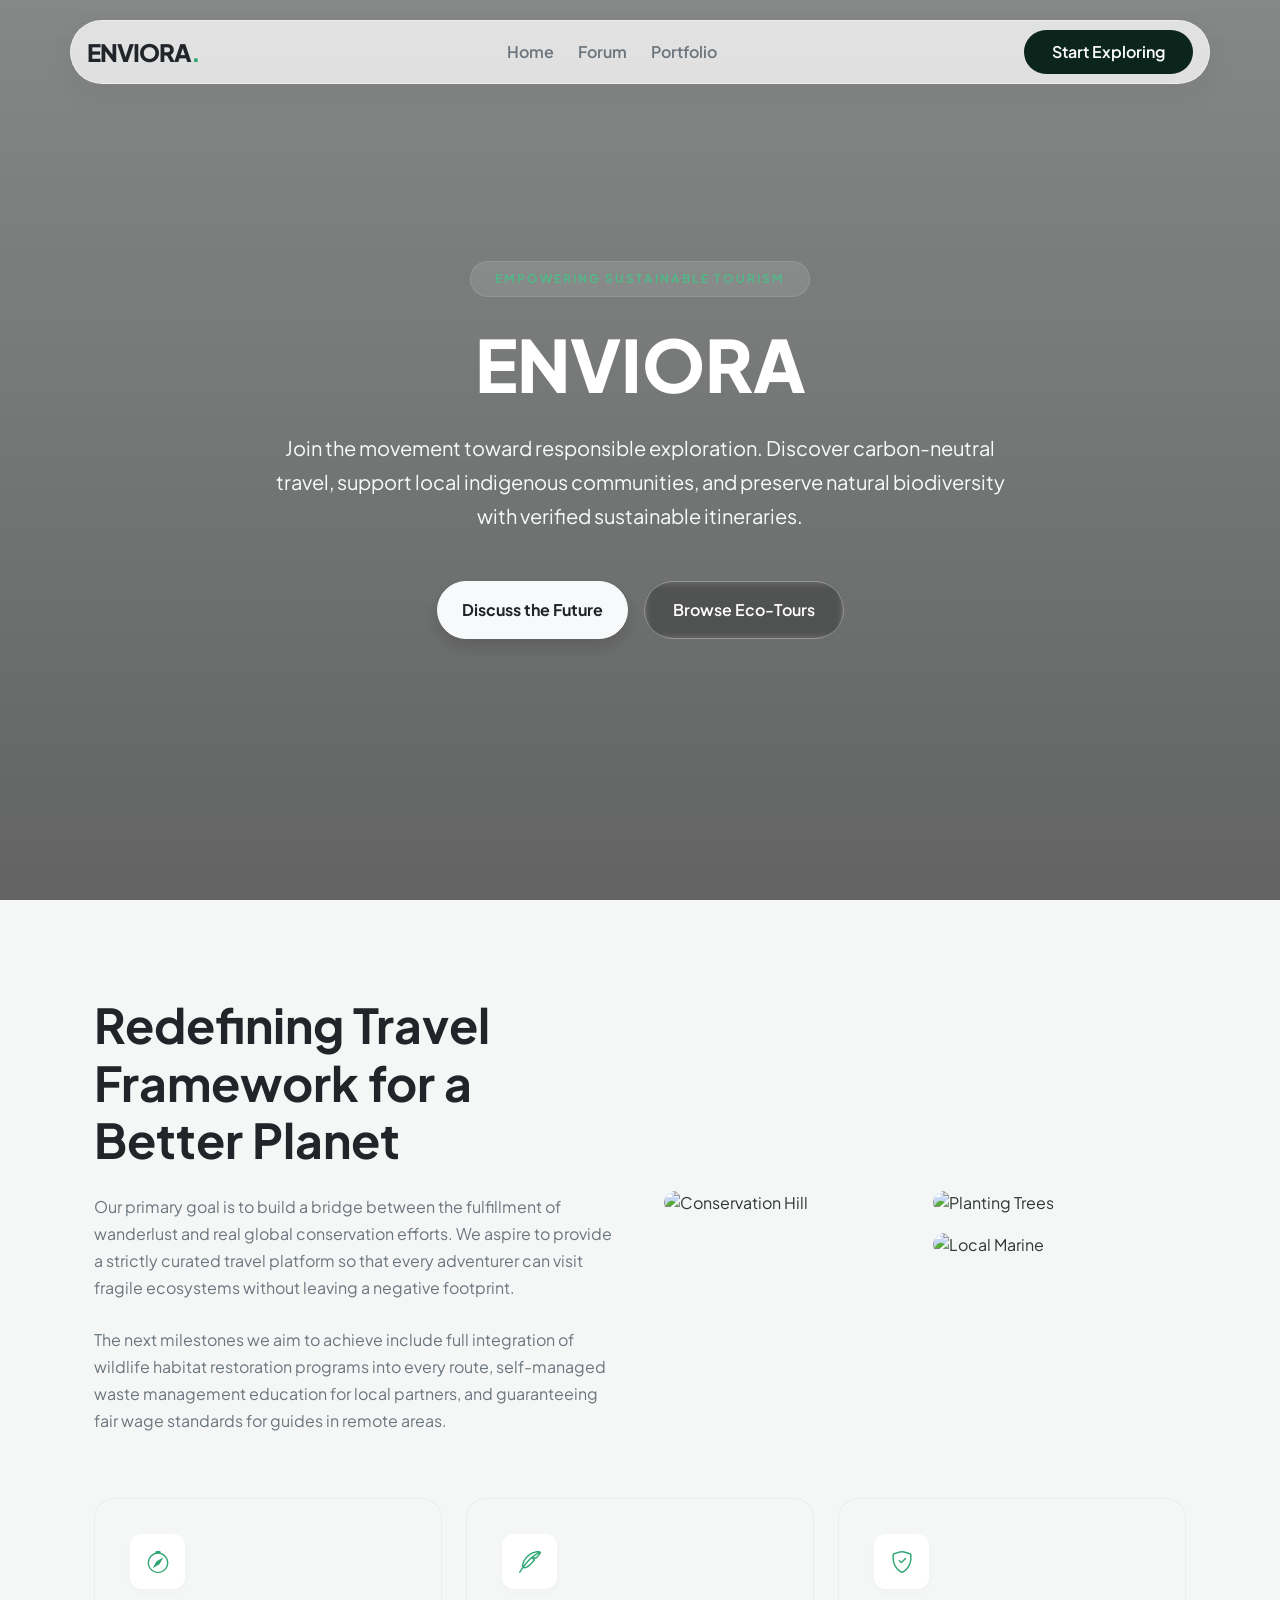
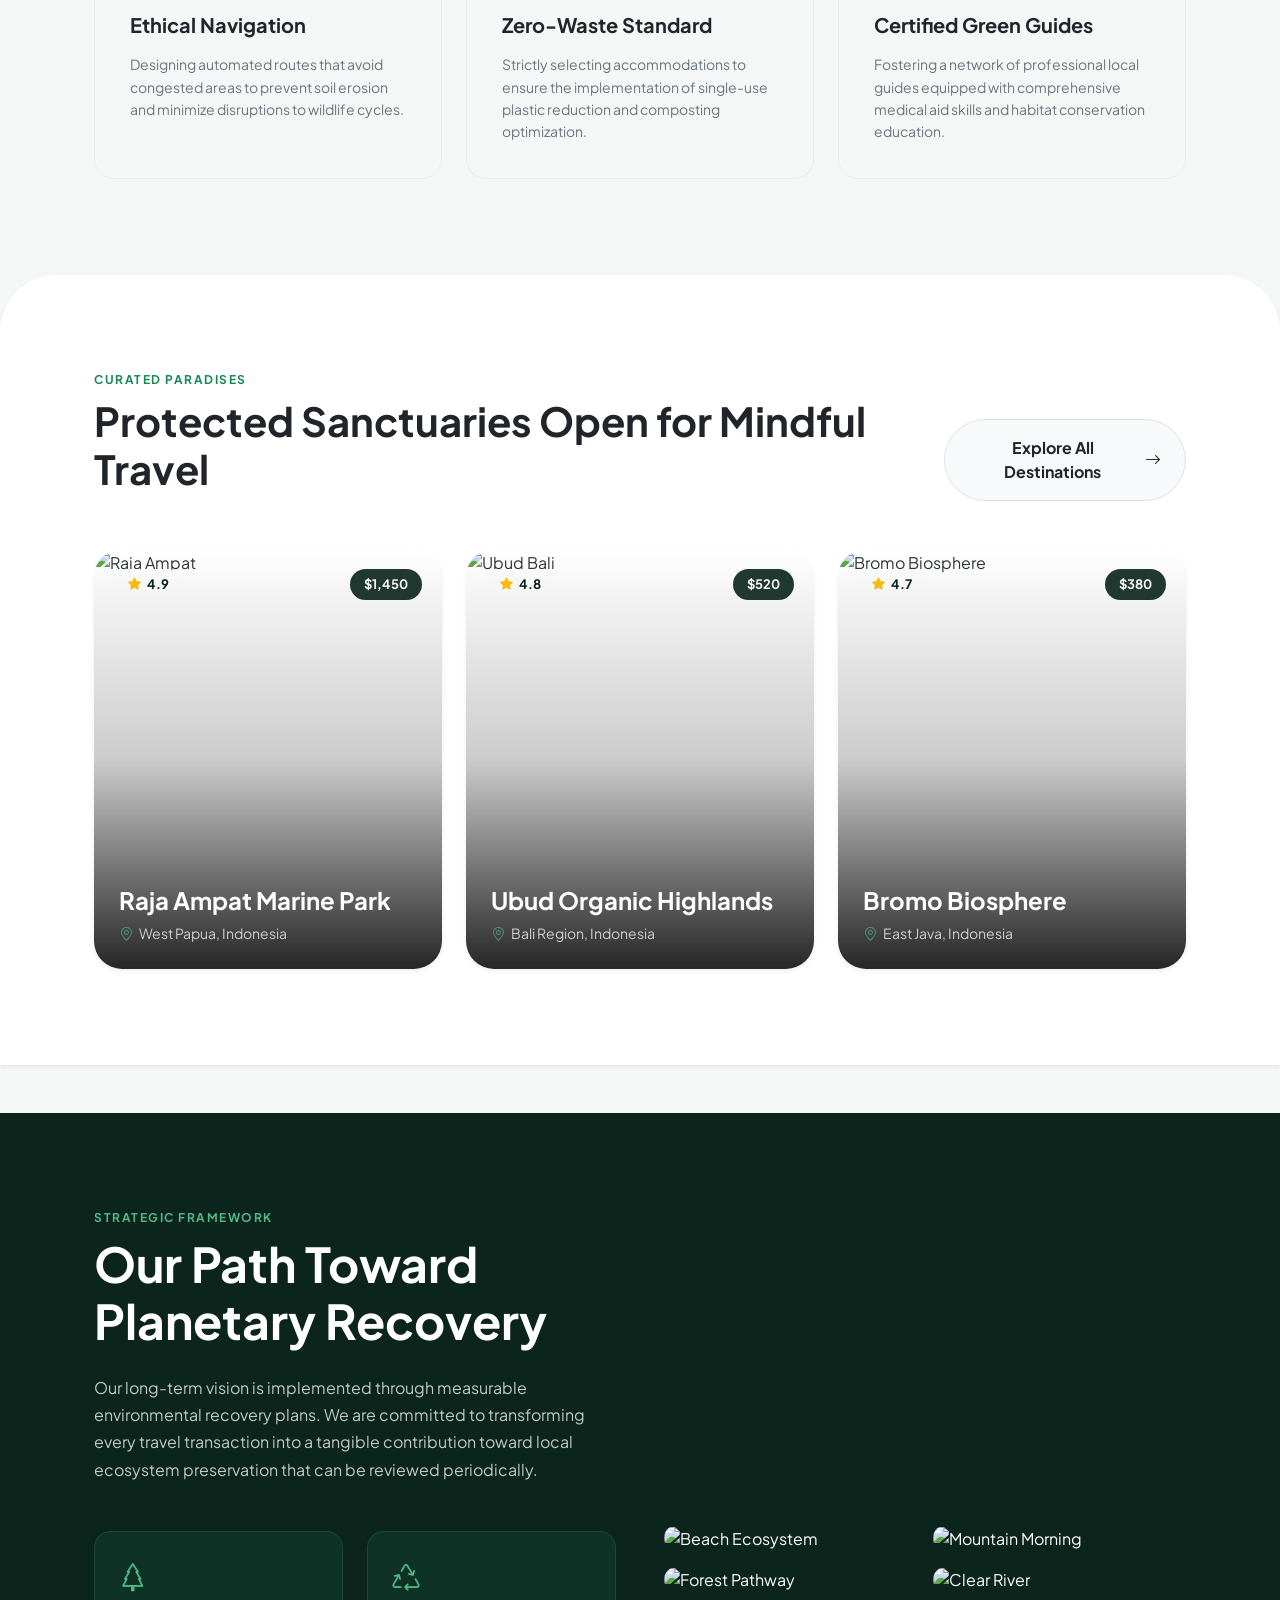
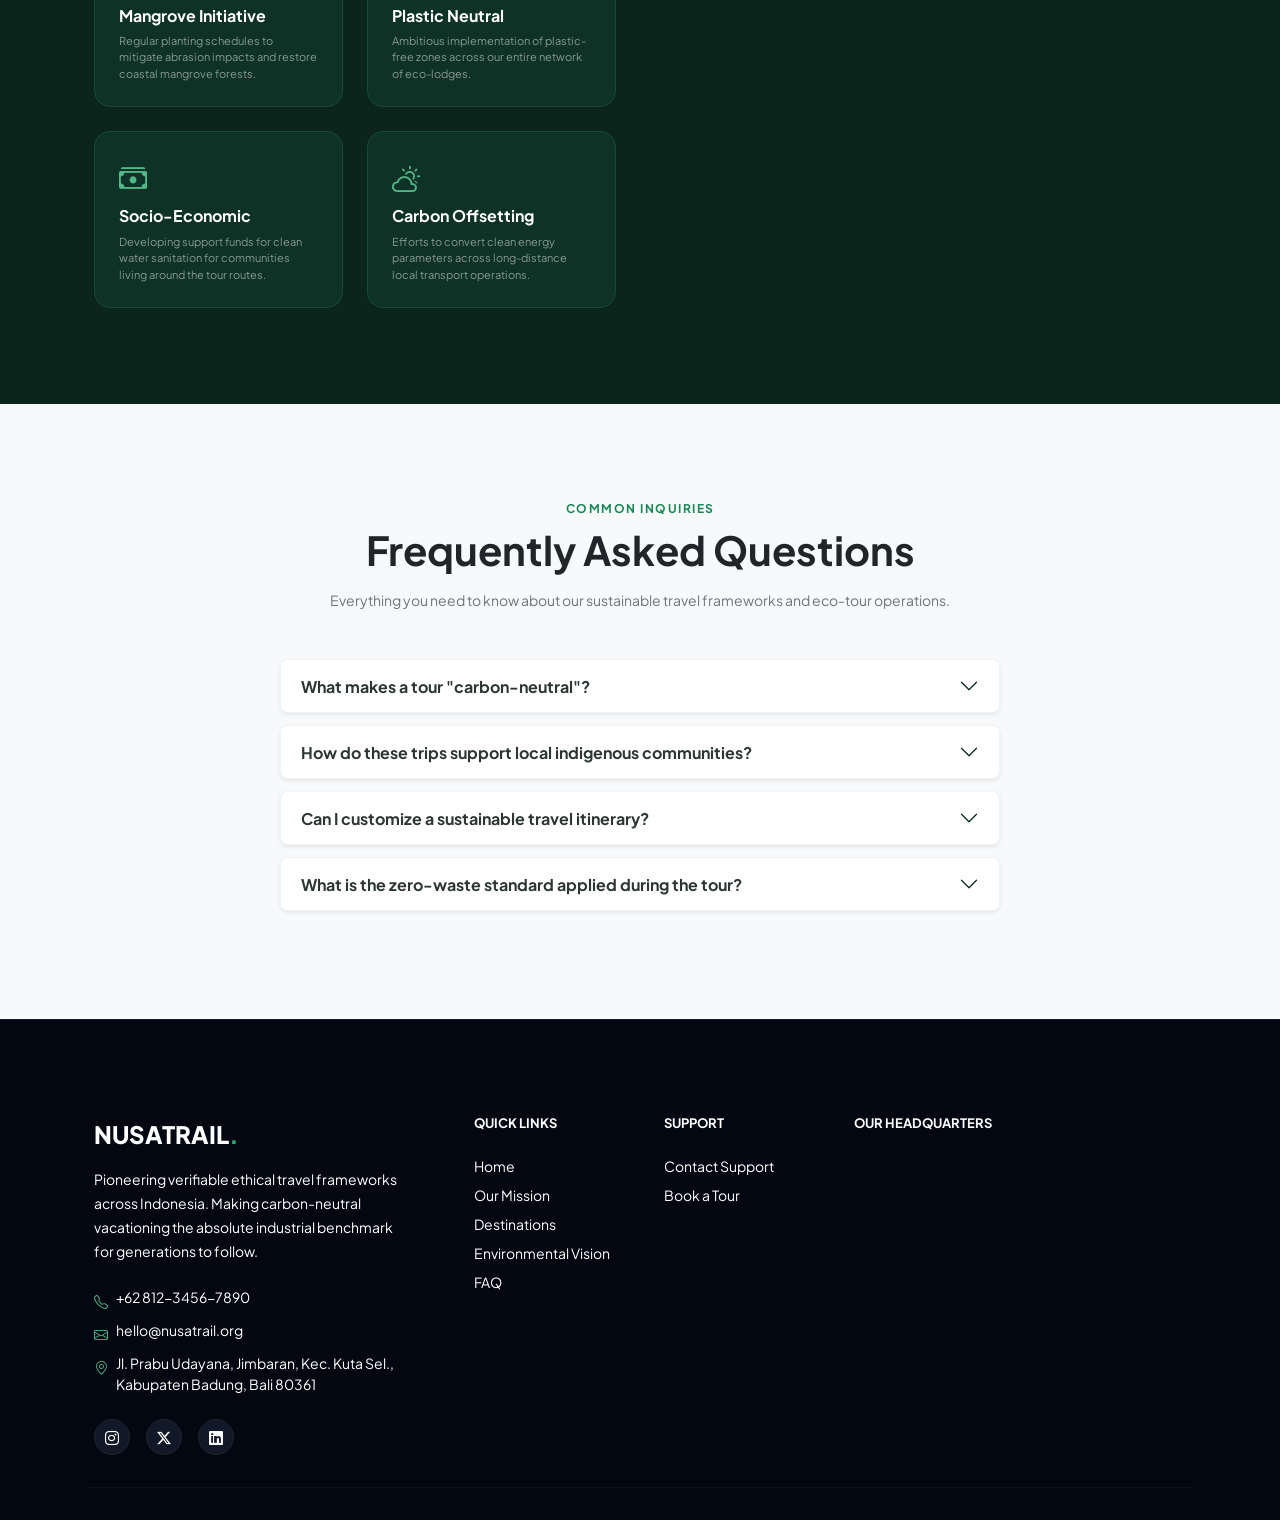
==== index.html @ d6974e3f "Add files via upload" ====
<!DOCTYPE html>
<html lang="en">
<head>
  <meta charset="UTF-8">
  <meta name="viewport" content="width=device-width, initial-scale=1.0">
  <title>Enviora.</title>
  <link href="https://cdn.jsdelivr.net/npm/bootstrap@5.3.3/dist/css/bootstrap.min.css" rel="stylesheet">
  <link rel="stylesheet" href="https://cdn.jsdelivr.net/npm/bootstrap-icons@1.11.3/font/bootstrap-icons.min.css">
  <link rel="preconnect" href="https://fonts.googleapis.com">
  <link rel="preconnect" href="https://fonts.gstatic.com" crossorigin>
  <link href="https://fonts.googleapis.com/css2?family=Plus+Jakarta+Sans:wght=300;400;500;600;700;800&display=swap" rel="stylesheet">
  <link rel="stylesheet" href="eco.css">
</head>
<body>

  <div id="preloader">
    <div class="preloader-inner">
      <h1 class="preloader-logo">ENVIORA<span style="color: #2DA672;">.</span></h1>
      <p class="preloader-subtitle text-uppercase tracking-widest">Where Environment meets Innovation</p>
    </div>
  </div>

  <div class="navbar-container">
    <nav class="navbar navbar-expand-lg navbar-oval py-2 px-3">
      <div class="container-fluid p-0">
        <a class="navbar-brand fw-black fs-4 text-dark m-0 align-middle" href="#" style="font-weight: 900; letter-spacing: -1px;">
          ENVIORA<span style="color: #2DA672;">.</span>
        </a>
        
        <button class="navbar-toggler border-0 shadow-none" type="button" data-bs-toggle="collapse" data-bs-target="#navbarNav">
          <span class="navbar-toggler-icon"></span>
        </button>
        
        <div class="collapse navbar-collapse" id="navbarNav">
          <ul class="navbar-nav mx-lg-auto gap-4 my-3 my-lg-0 align-items-center-lg">
            <li class="nav-item"><a class="nav-link fw-semibold text-secondary px-0" href="index.html">Home</a></li>
            <li class="nav-item"><a class="nav-link fw-semibold text-secondary px-0" href="forum.html">Forum</a></li>
            <li class="nav-item"><a class="nav-link fw-semibold text-secondary px-0" href="#destinations">Portfolio</a></li>
          </ul>
          
          <div class="d-flex align-items-center">
            <button class="btn btn-emerald w-100 w-lg-auto" data-bs-toggle="modal" data-bs-target="#ctaModal">Start Exploring</button>
          </div>
        </div>
      </div>
    </nav>
  </div>

  <div id="main-content">
  <section id="home" class="hero-section d-flex align-items-center justify-content-center text-center">
    <div id="heroBg1" class="hero-bg-layer" style="background-image: url('images/Tanjung-Puting-Main-Marco.jpg');"></div>
    <div id="heroBg2" class="hero-bg-layer hidden-slide" style="background-image: url('images/kawah-ijen-tour-by-jeepbromo.com_.webp');"></div>
    <div id="heroBg3" class="hero-bg-layer hidden-slide" style="background-image: url('images/bali-tegalalang.webp');"></div>
    <div id="heroBg4" class="hero-bg-layer hidden-slide" style="background-image: url('images/Komodo_dragon_at_Komodo_National_Park.jpg');"></div>
    <div id="heroBg5" class="hero-bg-layer hidden-slide" style="background-image: url('images/IMG-20200708-WA0003.jpg.webp');"></div>
    <div id="heroBg6" class="hero-bg-layer hidden-slide" style="background-image: url('images/Tanjung-Puting-Main-Marco.jpg');"></div>

    <div class="container px-4 hero-content">
      <span class="text-emerald-light uppercase tracking-widest fs-7 fw-bold bg-white bg-opacity-10 px-4 py-2 rounded-pill d-inline-block mb-4 border border-white border-opacity-10 text-uppercase" style="font-size: 12px; letter-spacing: 2px;">
        Empowering Sustainable Tourism
      </span>
      <h1 class="text-white fw-black display-2 mb-4 tracking-tight" style="font-weight: 800;">
        ENVIORA
      </h1>
      <p class="text-light fs-5 max-w-3xl mx-auto mb-5 opacity-90 style-paragraph" style="max-width: 760px; font-weight: 400; line-height: 1.7;">
        Join the movement toward responsible exploration. Discover carbon-neutral travel, support local indigenous communities, and preserve natural biodiversity with verified sustainable itineraries.
      </p>
      <div class="d-flex flex-column flex-sm-row justify-content-center align-items-center gap-3">
        <button class="btn btn-light rounded-pill px-4 py-3 fw-bold text-dark shadow" data-bs-toggle="modal" data-bs-target="#ctaModal">Discuss the Future</button>
        <a href="#destinations" class="btn btn-emerald-outline py-3">Browse Eco-Tours</a>
      </div>
    </div>
  </section>

  <section id="about" class="container px-4 py-5 my-5">
    <div class="row g-5 align-items-center mb-5 animate-on-scroll">
      <div class="col-lg-6">
        <h2 class="display-5 fw-bold text-dark tracking-tight mb-4" style="font-weight: 700; color: #0B251C;">
          Redefining Travel Framework for a Better Planet
        </h2>
        <p class="text-secondary mb-4" style="line-height: 1.7;">
          Our primary goal is to build a bridge between the fulfillment of wanderlust and real global conservation efforts. We aspire to provide a strictly curated travel platform so that every adventurer can visit fragile ecosystems without leaving a negative footprint.
        </p>
        <p class="text-secondary" style="line-height: 1.7;">
          The next milestones we aim to achieve include full integration of wildlife habitat restoration programs into every route, self-managed waste management education for local partners, and guaranteeing fair wage standards for guides in remote areas.
        </p>
      </div>
      <div class="col-lg-6">
        <div class="row g-3">
          <div class="col-6">
            <div class="about-img-wrapper">
              <img src="images/trekking-7.webp" class="img-fluid img-grid-collage w-100 mt-10" alt="Conservation Hill" style="height: 420px;">
            </div>
          </div>
          <div class="col-6 d-flex flex-column gap-3">
            <div class="about-img-wrapper">
              <img src="images/photo-1542601906990-b4d3fb778b09.avif" class="img-fluid img-grid-collage w-100" alt="Planting Trees" style="height: 202px;">
            </div>
            <div class="about-img-wrapper">
              <img src="images/LRM_EXPORT_20201025_093824.jpg" class="img-fluid img-grid-collage w-100" alt="Local Marine" style="height: 202px;">
            </div>
          </div>
        </div>
      </div>
    </div>

    <div class="row g-4 animate-on-scroll">
      <div class="col-md-4">
        <div class="card-feature h-100">
          <div class="icon-box mb-4"><i class="bi bi-compass"></i></div>
          <h3 class="h5 fw-bold text-dark mb-3">Ethical Navigation</h3>
          <p class="small text-secondary mb-0" style="line-height: 1.6;">Designing automated routes that avoid congested areas to prevent soil erosion and minimize disruptions to wildlife cycles.</p>
        </div>
      </div>
      <div class="col-md-4">
        <div class="card-feature h-100">
          <div class="icon-box mb-4"><i class="bi bi-feather"></i></div>
          <h3 class="h5 fw-bold text-dark mb-3">Zero-Waste Standard</h3>
          <p class="small text-secondary mb-0" style="line-height: 1.6;">Strictly selecting accommodations to ensure the implementation of single-use plastic reduction and composting optimization.</p>
        </div>
      </div>
      <div class="col-md-4">
        <div class="card-feature h-100">
          <div class="icon-box mb-4"><i class="bi bi-shield-check"></i></div>
          <h3 class="h5 fw-bold text-dark mb-3">Certified Green Guides</h3>
          <p class="small text-secondary mb-0" style="line-height: 1.6;">Fostering a network of professional local guides equipped with comprehensive medical aid skills and habitat conservation education.</p>
        </div>
      </div>
    </div>
  </section>

  <section id="destinations" class="bg-white py-5 my-5 rounded-top-custom shadow-sm">
  <div class="container px-4 py-5">
    <div class="d-flex flex-column flex-md-row justify-content-between align-items-start align-items-md-end mb-5 gap-3 animate-on-scroll">
      <div>
        <span class="text-uppercase tracking-widest text-success fw-bold d-block mb-2" style="font-size: 12px; letter-spacing: 1.5px;">Curated Paradises</span>
        <h2 class="fw-bold text-dark tracking-tight display-6" style="font-weight: 700;">Protected Sanctuaries Open for Mindful Travel</h2>
      </div>
      <button id="btnSeeAll" class="btn btn-light border rounded-pill px-4 py-3 fw-bold text-dark d-flex align-items-center gap-2 small">
        Explore All Destinations <i class="bi bi-arrow-right"></i>
      </button>
    </div>

    <div class="row g-4 animate-on-scroll">
      <div class="col-sm-6 col-lg-4">
        <div class="destination-card shadow-sm" data-desc="Raja Ampat is the world's ultimate underwater paradise, boasting the highest marine biodiversity on Earth. This sanctuary is perfectly tailored for coral reef conservation and low-impact, eco-friendly diving adventures." data-map="https://www.google.com/maps/embed?pb=!1m18!1m12!1m3!1d1214449.1379509137!2d129.63582658885693!3d-1.0378548114175374!2m3!1f0!2f0!3f0!3m2!1i1024!2i768!4f13.1!3m3!1m2!1s0x2d5dd02e328c194b%3A0x9e232eaa2d1db464!2sTaman%20Laut%20Raja%20Ampat!5e0!3m2!1sen!2sid!4v1783437596125!5m2!1sen!2sid">
          <span class="badge-rating"><i class="bi bi-star-fill text-warning me-1"></i> 4.9</span>
          <span class="badge-price">$1,450</span>
          <img src="images/Raja_Ampat.jpg" class="destination-img" alt="Raja Ampat">
          <div class="destination-overlay"></div>
          <div class="destination-content">
            <h3 class="h4 fw-bold mb-2">Raja Ampat Marine Park</h3>
            <p class="small opacity-75 mb-0"><i class="bi bi-geo-alt text-emerald-light me-1"></i> West Papua, Indonesia</p>
          </div>
        </div>
      </div>
      
      <div class="col-sm-6 col-lg-4">
        <div class="destination-card shadow-sm" data-desc="The Ubud Highlands offer stunning terraced rice paddies managed through traditional heritage systems, thriving organic plantations, and a vibrant cultural hub that sustains the local community economy." data-map="https://www.google.com/maps/embed?pb=!1m18!1m12!1m3!1d9323.770985309811!2d115.27390772331728!3d-8.430438782795026!2m3!1f0!2f0!3f0!3m2!1i1024!2i768!4f13.1!3m3!1m2!1s0x2dd2220b23f900e3%3A0x8d1a8969386c04ed!2sTegallalang%20Rice%20Terrace!5e0!3m2!1sen!2sid!4v1783437899160!5m2!1sen!2sid">
          <span class="badge-rating"><i class="bi bi-star-fill text-warning me-1"></i> 4.8</span>
          <span class="badge-price">$520</span>
          <img src="images/bali-tegalalang.webp" class="destination-img" alt="Ubud Bali">
          <div class="destination-overlay"></div>
          <div class="destination-content">
            <h3 class="h4 fw-bold mb-2">Ubud Organic Highlands</h3>
            <p class="small opacity-75 mb-0"><i class="bi bi-geo-alt text-emerald-light me-1"></i> Bali Region, Indonesia</p>
          </div>
        </div>
      </div>

      <div class="col-sm-6 col-lg-4">
        <div class="destination-card shadow-sm" data-desc="The Bromo Biosphere introduces magnificent volcanic landscapes with a travel infrastructure focused heavily on geological education and strict vehicle regulations to protect caldera air quality." data-map="https://www.google.com/maps/embed?pb=!1m18!1m12!1m3!1d3950.7773987376318!2d112.94986347484677!3d-8.02187469200462!2m3!1f0!2f0!3f0!3m2!1i1024!2i768!4f13.1!3m3!1m2!1s0x2dd63f365f69c945%3A0x36aec022815992c9!2sBromo%20Tengger%20Semeru%20National%20Park!5e0!3m2!1sen!2sid!4v1783438043898!5m2!1sen!2sid">
          <span class="badge-rating"><i class="bi bi-star-fill text-warning me-1"></i> 4.7</span>
          <span class="badge-price">$380</span>
          <img src="images/kawah-ijen-tour-by-jeepbromo.com_.webp" class="destination-img" alt="Bromo Biosphere">
          <div class="destination-overlay"></div>
          <div class="destination-content">
            <h3 class="h4 fw-bold mb-2">Bromo Biosphere</h3>
            <p class="small opacity-75 mb-0"><i class="bi bi-geo-alt text-emerald-light me-1"></i> East Java, Indonesia</p>
          </div>
        </div>
      </div>

      <div class="col-sm-6 col-lg-4 hidden-destination">
        <div class="destination-card shadow-sm" data-desc="Komodo National Park protects the ancient Komodo dragons alongside their pristine savanna and marine wilderness. Visitation is highly regulated with a strict quota system to secure their natural habitat." data-map="https://www.google.com/maps/embed?pb=!1m18!1m12!1m3!1d20415.004370340026!2d119.472142596243!3d-8.530507836700668!2m3!1f0!2f0!3f0!3m2!1i1024!2i768!4f13.1!3m3!1m2!1s0x2db4f8f329ac91b9%3A0xb1a1078870e0d162!2sKomodo%20National%20Park!5e0!3m2!1sen!2sid!4v1783438142202!5m2!1sen!2sid">
          <span class="badge-rating"><i class="bi bi-star-fill text-warning me-1"></i> 4.9</span>
          <span class="badge-price">$690</span>
          <img src="images/Komodo_dragon_at_Komodo_National_Park.jpg" class="destination-img" alt="Komodo Sanctuary">
          <div class="destination-overlay"></div>
          <div class="destination-content">
            <h3 class="h4 fw-bold mb-2">Komodo Sanctuary</h3>
            <p class="small opacity-75 mb-0"><i class="bi bi-geo-alt text-emerald-light me-1"></i> NTT, Indonesia</p>
          </div>
        </div>
      </div>

      <div class="col-sm-6 col-lg-4 hidden-destination">
        <div class="destination-card shadow-sm" data-desc="The Lake Toba Caldera blends the grand beauty of the world's largest volcanic lake with a global geopark approach, supporting clean water infrastructure and local Batak customary forest reforestation." data-map="https://www.google.com/maps/embed?pb=!1m18!1m12!1m3!1d510166.67581355746!2d98.5063012672475!3d2.6107178443401855!2m3!1f0!2f0!3f0!3m2!1i1024!2i768!4f13.1!3m3!1m2!1s0x3031de07a843b6ad%3A0xc018edffa69c0d05!2sLake%20Toba!5e0!3m2!1sen!2sid!4v1783438212933!5m2!1sen!2sid">
          <span class="badge-rating"><i class="bi bi-star-fill text-warning me-1"></i> 4.6</span>
          <span class="badge-price">$810</span>
          <img src="images/IMG-20200708-WA0003.jpg.webp" class="destination-img" alt="Toba Eco Caldera">
          <div class="destination-overlay"></div>
          <div class="destination-content">
            <h3 class="h4 fw-bold mb-2">Toba Eco Caldera</h3>
            <p class="small opacity-75 mb-0"><i class="bi bi-geo-alt text-emerald-light me-1"></i> North Sumatra, Indonesia</p>
          </div>
        </div>
      </div>

      <div class="col-sm-6 col-lg-4 hidden-destination">
        <div class="destination-card shadow-sm" data-desc="Tanjung Puting stands as the planet's largest rehabilitation sanctuary for Orangutans. Travelers explore dense jungle rivers on traditional wooden klotok boats while engaging in crucial rainforest conservation." data-map="https://www.google.com/maps/embed?pb=!1m18!1m12!1m3!1d1019927.5031709649!2d111.2830900269289!3d-3.070139301085523!2m3!1f0!2f0!3f0!3m2!1i1024!2i768!4f13.1!3m3!1m2!1s0x2e09a5fcc9bb3c5d%3A0xddb88e3644e9ea03!2sTaman%20Nasional%20Tanjung%20Puting!5e0!3m2!1sen!2sid!4v1783438299930!5m2!1sen!2sid">
          <span class="badge-rating"><i class="bi bi-star-fill text-warning me-1"></i> 4.8</span>
          <span class="badge-price">$930</span>
          <img src="images/Tanjung-Puting-Main-Marco.jpg" class="destination-img" alt="Tanjung Puting">
          <div class="destination-overlay"></div>
          <div class="destination-content">
            <h3 class="h4 fw-bold mb-2">Tanjung Puting Reserves</h3>
            <p class="small opacity-75 mb-0"><i class="bi bi-geo-alt text-emerald-light me-1"></i> Central Kalimantan, Indonesia</p>
          </div>
        </div>
      </div>
    </div>

    <div id="destination-detail-view" class="destination-detail-layout" style="display: none;">
      <div class="detail-left">
        <img id="detail-target-img" src="" alt="Selected Destination">
      </div>
      <div class="detail-right">
        <div class="detail-header-info">
          <h2 id="detail-title" class="fw-bold text-dark mb-2"></h2>
          <div class="d-flex align-items-center gap-3 mb-3">
            <span id="detail-rating" class="badge bg-light text-dark border"><i class="bi bi-star-fill text-warning me-1"></i> <span></span></span>
            <span id="detail-region" class="text-secondary small"><i class="bi bi-geo-alt text-success me-1"></i> <span></span></span>
            <span id="detail-price" class="badge bg-success"></span>
          </div>
        </div>
        <hr>
        <div class="detail-body-description">
          <p id="detail-desc-text" class="text-secondary lh-base"></p>
          <div class="detail-map-container">
            <iframe id="detail-target-map" src="" allowfullscreen="" loading="lazy" referrerpolicy="strict-origin-when-cross-origin"></iframe>
          </div>
          <button id="btn-close-detail" class="btn btn-outline-secondary rounded-pill px-4 mt-4"><i class="bi bi-arrow-left me-2"></i>Back</button>
        </div>
      </div>
    </div>

  </div>
</section>

  <section id="impact" class="bg-custom-dark text-white py-5">
    <div class="container px-4 py-5">
      <div class="row g-5 align-items-center">
        <div class="col-lg-6 animate-on-scroll">
          <span class="text-uppercase tracking-widest text-emerald-light fw-bold d-block mb-2" style="font-size: 12px; letter-spacing: 1.5px;">Strategic Framework</span>
          <h2 class="fw-bold tracking-tight display-5 mb-4" style="font-weight: 700;">Our Path Toward Planetary Recovery</h2>
          <p class="opacity-75 mb-5" style="line-height: 1.7;">Our long-term vision is implemented through measurable environmental recovery plans. We are committed to transforming every travel transaction into a tangible contribution toward local ecosystem preservation that can be reviewed periodically.</p>
          
          <div class="row g-4">
            <div class="col-6">
              <div class="p-4 rounded-4 h-100" style="background-color: #0E3226; border: 1px solid #164A37;">
                <i class="bi bi-tree fs-3 text-emerald-light d-block mb-2"></i>
                <h4 class="h6 fw-bold text-white mb-2">Mangrove Initiative</h4>
                <p class="opacity-50 small mb-0" style="font-size: 11px; line-height: 1.5;">Regular planting schedules to mitigate abrasion impacts and restore coastal mangrove forests.</p>
              </div>
            </div>
            <div class="col-6">
              <div class="p-4 rounded-4 h-100" style="background-color: #0E3226; border: 1px solid #164A37;">
                <i class="bi bi-recycle fs-3 text-emerald-light d-block mb-2"></i>
                <h4 class="h6 fw-bold text-white mb-2">Plastic Neutral</h4>
                <p class="opacity-50 small mb-0" style="font-size: 11px; line-height: 1.5;">Ambitious implementation of plastic-free zones across our entire network of eco-lodges.</p>
              </div>
            </div>
            <div class="col-6">
              <div class="p-4 rounded-4 h-100" style="background-color: #0E3226; border: 1px solid #164A37;">
                <i class="bi bi-cash-stack fs-3 text-emerald-light d-block mb-2"></i>
                <h4 class="h6 fw-bold text-white mb-2">Socio-Economic</h4>
                <p class="opacity-50 small mb-0" style="font-size: 11px; line-height: 1.5;">Developing support funds for clean water sanitation for communities living around the tour routes.</p>
              </div>
            </div>
            <div class="col-6">
              <div class="p-4 rounded-4 h-100" style="background-color: #0E3226; border: 1px solid #164A37;">
                <i class="bi bi-cloud-sun fs-3 text-emerald-light d-block mb-2"></i>
                <h4 class="h6 fw-bold text-white mb-2">Carbon Offsetting</h4>
                <p class="opacity-50 small mb-0" style="font-size: 11px; line-height: 1.5;">Efforts to convert clean energy parameters across long-distance local transport operations.</p>
              </div>
            </div>
          </div>
        </div>

        <div class="col-lg-6 animate-on-scroll">
          <div class="row g-3">
            <div class="col-6 d-flex flex-column gap-3">
              <div class="impact-img-wrapper">
                <img src="images/01hw2258v5g5sp1474xwxqtc8x.webp" class="img-fluid w-100" alt="Beach Ecosystem" style="height: 180px; object-fit: cover;">
              </div>
              <div class="impact-img-wrapper">
                <img src="images/148.-6-Pasar-Tradisional-di-Bali-Menjadi-Objek-Wisata.jpg.webp" class="img-fluid w-100" alt="Forest Pathway" style="height: 260px; object-fit: cover;">
              </div>
            </div>
            <div class="col-6 d-flex flex-column gap-3">
              <div class="impact-img-wrapper">
                <img src="images/41.Southeast Maluku Fights Garbage with Plastic Free Network_Fikar.jpeg" class="img-fluid w-100" alt="Mountain Morning" style="height: 260px; object-fit: cover;">
              </div>
              <div class="impact-img-wrapper">
                <img src="images/11368ab110a1-carbon-offsettinglead.jpg" class="img-fluid w-100" alt="Clear River" style="height: 180px; object-fit: cover;">
              </div>
            </div>
          </div>
        </div>
      </div>
    </div>
  </section>

  <section id="faq" class="bg-light py-5">
    <div class="container px-4 py-5">
      <div class="text-center max-w-2xl mx-auto mb-5 animate-on-scroll">
        <span class="text-uppercase tracking-widest text-success fw-bold d-block mb-2" style="font-size: 12px; letter-spacing: 1.5px;">Common Inquiries</span>
        <h2 class="fw-bold text-dark tracking-tight display-6 mb-3" style="font-weight: 700;">Frequently Asked Questions</h2>
        <p class="text-secondary small">Everything you need to know about our sustainable travel frameworks and eco-tour operations.</p>
      </div>

      <div class="row justify-content-center animate-on-scroll">
        <div class="col-lg-8">
          <div class="accordion accordion-flush" id="accordionFAQ">
            
            <div class="accordion-item rounded-3 shadow-sm">
              <h2 class="accordion-header">
                <button class="accordion-button fw-bold text-dark collapsed" type="button" data-bs-toggle="collapse" data-bs-target="#faq1">
                  What makes a tour "carbon-neutral"?
                </button>
              </h2>
              <div id="faq1" class="accordion-collapse collapse" data-bs-parent="#accordionFAQ">
                <div class="accordion-body text-secondary small lh-base bg-white pt-2 pb-4">
                  Our tours balance carbon emissions by funding local renewable energy, tree planting, and mangrove restorations. We calculate transportation, accommodation, and activity footprints to ensure they are fully offset.
                </div>
              </div>
            </div>

            <div class="accordion-item rounded-3 shadow-sm">
              <h2 class="accordion-header">
                <button class="accordion-button fw-bold text-dark collapsed" type="button" data-bs-toggle="collapse" data-bs-target="#faq2">
                  How do these trips support local indigenous communities?
                </button>
              </h2>
              <div id="faq2" class="accordion-collapse collapse" data-bs-parent="#accordionFAQ">
                <div class="accordion-body text-secondary small lh-base bg-white pt-2 pb-4">
                  We partner directly with local communities, ensuring fair wage standards for certified green guides and sourcing meals and accommodations from locally-owned sustainable businesses.
                </div>
              </div>
            </div>

            <div class="accordion-item rounded-3 shadow-sm">
              <h2 class="accordion-header">
                <button class="accordion-button fw-bold text-dark collapsed" type="button" data-bs-toggle="collapse" data-bs-target="#faq3">
                  Can I customize a sustainable travel itinerary?
                </button>
              </h2>
              <div id="faq3" class="accordion-collapse collapse" data-bs-parent="#accordionFAQ">
                <div class="accordion-body text-secondary small lh-base bg-white pt-2 pb-4">
                  Yes! You can contact our support team through WhatsApp or Instagram to adjust routes, choosing certified eco-lodges and low-impact activities that fit your travel preferences.
                </div>
              </div>
            </div>

            <div class="accordion-item rounded-3 shadow-sm">
              <h2 class="accordion-header">
                <button class="accordion-button fw-bold text-dark collapsed" type="button" data-bs-toggle="collapse" data-bs-target="#faq4">
                  What is the zero-waste standard applied during the tour?
                </button>
              </h2>
              <div id="faq4" class="accordion-collapse collapse" data-bs-parent="#accordionFAQ">
                <div class="accordion-body text-secondary small lh-base bg-white pt-2 pb-4">
                  We completely eliminate single-use plastics throughout the journey. Travelers are encouraged to use refillable bottles, and our eco-lodges strictly practice organic composting and waste segregation.
                </div>
              </div>
            </div>

          </div>
        </div>
      </div>
    </div>
  </section>

  <footer class="bg-dark text-secondary pt-5 pb-4" style="background-color: #030712 !important; border-top: 1px solid #111827;">
    <div class="container px-4 pt-5">
      <div class="row g-5 mb-5">
        <div class="col-lg-4">
          <a class="text-decoration-none fw-black fs-4 text-white d-block mb-3" href="#" style="font-weight: 900;">
            NUSATRAIL<span style="color: #2DA672;">.</span>
          </a>
          <p class="small pe-lg-4" style="line-height: 1.7;">
            Pioneering verifiable ethical travel frameworks across Indonesia. Making carbon-neutral vacationing the absolute industrial benchmark for generations to follow.
          </p>
          <div class="mt-4 small text-light">
             <div class="d-flex align-items-start mb-2">
               <i class="bi bi-telephone text-emerald-light me-2 mt-1"></i>
               <div>+62 812-3456-7890</div>
             </div>

             <div class="d-flex align-items-start mb-2">
               <i class="bi bi-envelope text-emerald-light me-2 mt-1"></i>
               <div>hello@nusatrail.org</div>
             </div>

             <div class="d-flex align-items-start mb-0">
               <i class="bi bi-geo-alt text-emerald-light me-2 mt-1"></i>
               <div>Jl. Prabu Udayana, Jimbaran, Kec. Kuta Sel., Kabupaten Badung, Bali 80361</div>
             </div>
          </div>
          <div class="d-flex gap-3 pt-4">
            <a href="https://www.instagram.com" class="btn btn-dark btn-sm rounded-circle d-flex align-items-center justify-content-center text-white" style="width: 36px; height: 36px; background-color: #111827;"><i class="bi bi-instagram"></i></a>
            <a href="https://x.com" class="btn btn-dark btn-sm rounded-circle d-flex align-items-center justify-content-center text-white" style="width: 36px; height: 36px; background-color: #111827;"><i class="bi bi-twitter-x"></i></a>
            <a href="https://www.linkedin.com" class="btn btn-dark btn-sm rounded-circle d-flex align-items-center justify-content-center text-white" style="width: 36px; height: 36px; background-color: #111827;"><i class="bi bi-linkedin"></i></a>
          </div>
        </div>
        <div class="col-sm-6 col-lg-2">
          <h4 class="text-white h6 fw-bold text-uppercase tracking-wider mb-4" style="font-size: 13px;">Quick Links</h4>
          <ul class="list-unstyled d-flex flex-column gap-2 small">
            <li><a href="#home" class="text-decoration-none text-secondary hover-text-white transition">Home</a></li>
            <li><a href="#about" class="text-decoration-none text-secondary hover-text-white transition">Our Mission</a></li>
            <li><a href="#destinations" class="text-decoration-none text-secondary hover-text-white transition">Destinations</a></li>
            <li><a href="#impact" class="text-decoration-none text-secondary hover-text-white transition">Environmental Vision</a></li>
            <li><a href="#faq" class="text-decoration-none text-secondary hover-text-white transition">FAQ</a></li>
          </ul>
        </div>

        <div class="col-sm-6 col-lg-2">
          <h4 class="text-white h6 fw-bold text-uppercase tracking-wider mb-4" style="font-size: 13px;">Support</h4>
          <ul class="list-unstyled d-flex flex-column gap-2 small">
            <li><a href="#" class="text-decoration-none text-secondary hover-text-white transition" data-bs-toggle="modal" data-bs-target="#ctaModal">Contact Support</a></li>
            <li><a href="#" class="text-decoration-none text-secondary hover-text-white transition" data-bs-toggle="modal" data-bs-target="#ctaModal">Book a Tour</a></li>
          </ul>
        </div>
        <div class="col-lg-4">
          <h4 class="text-white h6 fw-bold text-uppercase tracking-wider mb-3" style="font-size: 13px;">Our Headquarters</h4>
          <iframe src="https://www.google.com/maps/embed?pb=!1m18!1m12!1m3!1d3942.988472640488!2d115.17517497485565!3d-8.787152191264864!2m3!1f0!2f0!3f0!3m2!1i1024!2i768!4f13.1!3m3!1m2!1s0x2dd24522d38bc181%3A0x2b7a93761cba8439!2sSMKTI%20Bali%20Global%20Jimbaran!5e0!3m2!1sen!2sid!4v1783736881692!5m2!1sen!2sid" height="250" class="w-100" style="border:0; border-radius: 15px; max-width: 400px;" allowfullscreen="" loading="lazy" referrerpolicy="strict-origin-when-cross-origin"></iframe>
        </div>
      </div>
      <div class="row border-top border-secondary border-opacity-10 pt-4 text-center text-sm-start g-3" style="font-size: 12px;">
        <div class="col-sm-8">
          <p class="mb-0">© 2026 Nusatrail Organization. All infrastructure operational parameters verified independent.</p>
        </div>
        <div class="col-sm-4 text-sm-end">
          <div class="d-flex justify-content-center justify-content-sm-end gap-3">
            <a href="#" class="text-decoration-none text-secondary">Privacy</a>
            <a href="#" class="text-decoration-none text-secondary">Terms</a>
            <a href="#" class="text-decoration-none text-secondary">Cookies</a>
          </div>
        </div>
      </div>
    </div>
  </footer>
  </div>

  <div class="modal fade" id="ctaModal" tabindex="-1" aria-hidden="true">
    <div class="modal-dialog modal-dialog-centered">
      <div class="modal-content border-0 rounded-4 shadow-lg p-3">
        <div class="modal-header border-0 pb-0">
          <h5 class="modal-title fw-bold text-dark fs-4">Get in Touch Via</h5>
          <button type="button" class="btn-close" data-bs-toggle="modal" data-bs-target="#ctaModal"></button>
        </div>
        <div class="modal-body space-y-3 d-flex flex-column gap-3 pt-4">
          <a href="https://wa.me/6281977529310?text=Hello%20Nusatrail!%20I%20am%20interested%20in%20booking%20an%20expedition.%20Here%20are%20my%20details%3A%0A%0A-%20Name%3A%20%0A-%20Email%3A%20%0A-%20Destination%3A%20%0A-%20Date%3A%20" target="_blank" rel="noopener noreferrer" class="cta-channel-card">
          <div class="cta-icon-wa"><i class="bi bi-whatsapp"></i></div>
          <div>
            <h6 class="fw-bold mb-1 text-dark">Official WhatsApp</h6>
          </div>
        </a>
        </div>
      </div>
    </div>
  </div>

  <script src="https://cdn.jsdelivr.net/npm/bootstrap@5.3.3/dist/js/bootstrap.bundle.min.js"></script>
  <script src="eco.js"></script>
</body>
</html>
---- eco.css ----
html {
  scroll-behavior: smooth;
}
body {
  font-family: 'Plus Jakarta Sans', sans-serif;
  background-color: #F4F7F6;
  color: #2D3732;
  overflow-x: hidden;
}
html, body.modal-open {
  padding-right: 0px !important;
  overflow-y: auto !important;
}
body.modal-open .navbar-container {
  padding-right: 20px !important;
  left: 50% !important;
  transform: translateX(-50%) !important;
  right: auto !important;
  width: 100% !important;
}
.navbar-container {
  position: fixed;
  top: 20px;
  left: 50%;
  transform: translateX(-50%);
  z-index: 1050;
  display: flex;
  justify-content: center;
  padding: 0 20px;
  width: 100%;
  max-width: 1180px;
  transition: all 0.3s ease;
}
.navbar-oval {
  background: rgba(255, 255, 255, 0.75);
  backdrop-filter: blur(15px);
  -webkit-backdrop-filter: blur(15px);
  border: 1px solid rgba(255, 255, 255, 0.4);
  padding: 10px 30px;
  border-radius: 100px;
  width: 100%;
  box-shadow: 0 10px 30px rgba(11, 37, 28, 0.05);
}
.hero-section {
  height: 100vh;
  min-height: 600px;
  position: relative;
  overflow: hidden;
}
.hero-bg-layer {
  position: absolute;
  inset: 0;
  background-position: center;
  background-size: cover;
  background-repeat: no-repeat;
  transition: opacity 1.5s ease-in-out;
  z-index: 0;
}
.hero-bg-layer.hidden-slide {
  opacity: 0;
}
.hero-section::before {
  content: '';
  position: absolute;
  inset: 0;
  background: linear-gradient(rgba(0, 0, 0, 0.45), rgba(0, 0, 0, 0.6));
  z-index: 1;
}
.hero-content {
  position: relative;
  z-index: 2;
}
.bg-custom-dark {
  background-color: #0B251C;
}
.text-emerald-light {
  color: #52B788;
}
.btn-emerald {
  background-color: #0B251C;
  color: #ffffff;
  border-radius: 50px;
  padding: 10px 28px;
  font-weight: 600;
  transition: all 0.3s ease;
  border: none;
}
.btn-emerald:hover {
  background-color: #164A37;
  color: #ffffff;
}
.btn-emerald-outline {
  background-color: rgba(255, 255, 255, 0.15);
  color: #ffffff;
  border: 1px solid rgba(255, 255, 255, 0.3);
  border-radius: 50px;
  padding: 10px 28px;
  font-weight: 600;
  backdrop-filter: blur(4px);
  transition: all 0.3s ease;
  display: inline-flex;
  align-items: center;
  justify-content: center;
  text-decoration: none;
}
.btn-emerald-outline:hover {
  background-color: #ffffff;
  color: #0B251C;
}

.impact-img-wrapper {
  border-radius: 16px;
  overflow: hidden;
  width: 100%;
  transform: translateZ(0);
}
.impact-img-wrapper img {
  transition: transform 0.8s ease;
}
.impact-img-wrapper:hover img {
  transform: scale(1.08);
}
.vision-gallery-img {
  height: 220px;
  width: 100%;
  object-fit: cover;
  border-radius: 16px;
  transition: transform 0.5s ease;
}
.vision-gallery-img:hover {
  transform: scale(1.04);
}
.card-feature {
  background-color: rgba(244, 247, 246, 0.85);
  border: 1px solid rgba(0, 0, 0, 0.04);
  border-radius: 20px;
  padding: 35px;
  transition: transform 0.3s ease, box-shadow 0.3s ease;
}
.card-feature:hover {
  transform: translateY(-5px);
  box-shadow: 0 15px 30px rgba(11, 37, 28, 0.05);
}
.icon-box {
  width: 55px;
  height: 55px;
  background-color: #ffffff;
  border-radius: 12px;
  display: flex;
  align-items: center;
  justify-content: center;
  color: #2DA672;
  font-size: 22px;
  box-shadow: 0 4px 10px rgba(0, 0, 0, 0.02);
}
.destination-card {
  position: relative;
  height: 420px;
  border-radius: 28px;
  overflow: hidden;
  cursor: pointer;
}
.destination-img {
  width: 100%;
  height: 100%;
  object-fit: cover;
  transition: transform 0.8s ease;
}
.destination-card:hover .destination-img {
  transform: scale(1.08);
}
.destination-overlay {
  position: absolute;
  inset: 0;
  background: linear-gradient(to top, rgba(0,0,0,0.85) 0%, rgba(0,0,0,0.2) 50%, transparent 100%);
}
.badge-rating {
  position: absolute;
  top: 20px;
  left: 20px;
  background-color: rgba(255, 255, 255, 0.9);
  color: #0B251C;
  font-weight: 700;
  padding: 6px 14px;
  border-radius: 50px;
  font-size: 13px;
}
.badge-price {
  position: absolute;
  top: 20px;
  right: 20px;
  background-color: rgba(11, 37, 28, 0.9);
  color: #ffffff;
  font-weight: 700;
  padding: 6px 14px;
  border-radius: 50px;
  font-size: 13px;
}
.destination-content {
  position: absolute;
  bottom: 25px;
  left: 25px;
  right: 25px;
  color: #ffffff;
}
.rounded-top-custom {
  border-top-left-radius: 3.5rem;
  border-top-right-radius: 3.5rem;
}
.newsletter-form {
  background-color: #111827;
  border: 1px solid #1F2937;
  border-radius: 14px;
  padding: 4px;
}
.newsletter-form input {
  background: transparent;
  border: none;
  color: #ffffff;
  padding-left: 12px;
}
.newsletter-form input:focus {
  background: transparent;
  box-shadow: none;
  color: #ffffff;
}
.newsletter-form button {
  background-color: #2DA672;
  color: #ffffff;
  border-radius: 10px;
  padding: 8px 20px;
  font-weight: 600;
  border: none;
}
.animate-on-scroll {
  opacity: 0;
  transform: translateY(40px);
  transition: opacity 0.8s ease, transform 0.8s ease;
}
.animate-on-scroll.reveal {
  opacity: 1;
  transform: translateY(0);
}
.hidden-destination {
  display: none;
}
.cta-channel-card {
  border: 1px solid rgba(0, 0, 0, 0.08);
  border-radius: 16px;
  padding: 20px;
  display: flex;
  align-items: center;
  gap: 15px;
  text-decoration: none;
  color: inherit;
  transition: all 0.3s ease;
}
.cta-channel-card:hover {
  transform: translateY(-3px);
  border-color: #2DA672;
  background-color: rgba(45, 166, 114, 0.03);
  color: inherit;
}
.cta-icon-wa {
  font-size: 28px;
  color: #25D366;
}
.cta-icon-ig {
  font-size: 28px;
  color: #E1306C;
}
.map-container {
  border-radius: 16px;
  overflow: hidden;
  border: 1px solid #1F2937;
}
body, html, p, div, h1, h2, h3, h4, h5, h6, a, button, span {
  font-family: 'Plus Jakarta Sans', sans-serif !important;
}
#accordionFAQ .accordion-item {
  font-family: 'Plus Jakarta Sans', sans-serif !important;
  border: 1px solid rgba(0, 0, 0, 0.05) !important;
  margin-bottom: 0.75rem;
  overflow: hidden;
  transition: all 0.3s ease;
}
#accordionFAQ .accordion-button {
  font-family: 'Plus Jakarta Sans', sans-serif !important;
  font-weight: 600;
  color: #2D3732 !important;
  background-color: #ffffff;
  transition: color 0.3s ease, background-color 0.3s ease;
}
#accordionFAQ .accordion-button:focus {
  box-shadow: none !important;
  border-color: transparent !important;
}
#accordionFAQ .accordion-button:not(.collapsed) {
  background-color: #f8f9fa !important;
  color: #0B251C !important;
}
#accordionFAQ .accordion-button::after {
  transition: transform 0.2s ease-in-out;
  filter: brightness(0) saturate(100%) invert(11%) sepia(34%) saturate(884%) hue-rotate(113deg) brightness(96%) contrast(96%);
}
#accordionFAQ .accordion-body {
  font-family: 'Plus Jakarta Sans', sans-serif !important;
  color: #55625B;
  background-color: #f8f9fa;
  line-height: 1.6;
}
@media (max-width: 991.98px) {
  .navbar-collapse {
    background-color: rgba(255, 255, 255, 0.95);
    backdrop-filter: blur(10px);
    -webkit-backdrop-filter: blur(10px);
    position: absolute;
    top: 100%;
    left: 0;
    right: 0;
    padding: 1.5rem;
    margin-top: 10px;
    border-radius: 24px;
    box-shadow: 0 10px 30px rgba(0, 0, 0, 0.1);
    border: 1px solid rgba(0, 0, 0, 0.05);
  }
  .navbar-oval {
    position: relative;
    overflow: visible !important;
  }
  .collapse:not(.show) {
    display: none !important;
  }
  .collapsing {
    height: 0;
    overflow: hidden;
    transition: height 0.35s cubic-bezier(0.4, 0, 0.2, 1) !important;
  }
  .navbar-collapse {
    transition: opacity 0.3s ease, transform 0.3s cubic-bezier(0.4, 0, 0.2, 1);
    transform-origin: top center;
    opacity: 0;
    transform: scaleY(0.95);
  }
  .navbar-collapse.show {
    opacity: 1;
    transform: scaleY(1);
  }
}

body.preloading {
  overflow: hidden;
}

#main-content {
  width: 100%;
  margin-top: 0;
  filter: blur(0px);
  transition: margin-top 1.2s cubic-bezier(0.77, 0, 0.175, 1), filter 1.2s cubic-bezier(0.77, 0, 0.175, 1);
}

body.preloading #main-content {
  margin-top: -50px;
  filter: blur(12px);
}

#preloader {
  position: fixed;
  top: 0;
  left: 0;
  width: 100vw;
  height: 100vh;
  background-color: #0B251C;
  z-index: 9999999;
  display: flex;
  align-items: center;
  justify-content: center;
  transition: clip-path 1.2s cubic-bezier(0.77, 0, 0.175, 1), opacity 1s ease;
  clip-path: circle(150% at 50% 50%);
}

.preloader-inner {
  text-align: center;
  position: relative;
  z-index: 10000000;
}

.preloader-logo {
  color: #ffffff !important;
  font-family: 'Plus Jakarta Sans', sans-serif !important;
  font-weight: 900 !important;
  font-size: 3.5rem !important;
  letter-spacing: -2px;
  margin-bottom: 8px;
  display: block !important;
  transition: transform 1.2s cubic-bezier(0.16, 1, 0.3, 1), letter-spacing 1.2s cubic-bezier(0.16, 1, 0.3, 1), opacity 0.8s ease;
}

.preloader-subtitle {
  color: #52B788 !important;
  font-family: 'Plus Jakarta Sans', sans-serif !important;
  font-size: 11px !important;
  letter-spacing: 4px !important;
  font-weight: 600 !important;
  display: block !important;
  transition: transform 1.2s cubic-bezier(0.16, 1, 0.3, 1), opacity 0.8s ease;
}

#preloader.fade-out {
  clip-path: circle(0% at 50% 50%);
  opacity: 0;
  pointer-events: none;
}

#preloader.fade-out .preloader-logo {
  letter-spacing: 8px;
  transform: scale(0.92);
  opacity: 0;
}

#preloader.fade-out .preloader-subtitle {
  transform: translateY(10px);
  opacity: 0;
}

.hidden-destination {
  display: none;
  opacity: 0;
  transform: translateY(20px);
  transition: opacity 0.6s ease, transform 0.6s ease;
}
.hidden-destination.show-smooth {
  display: initial;
  opacity: 1;
  transform: translateY(0);
}
#destinations .row.g-4 {
  transition: opacity 0.5s ease, transform 0.5s ease;
}
.fade-out-grid {
  opacity: 0;
  transform: translateY(-20px);
  pointer-events: none;
}
.destination-detail-layout {
  display: flex;
  gap: 40px;
  opacity: 0;
  transform: translateY(20px);
  transition: opacity 0.6s ease, transform 0.6s ease;
}
.destination-detail-layout.fade-in-detail {
  opacity: 1;
  transform: translateY(0);
}
.detail-left {
  flex: 1;
  max-width: 50%;
  height: 450px;
  border-radius: 28px;
  overflow: hidden;
}
.detail-left img {
  width: 100%;
  height: 100%;
  object-fit: cover;
}
.detail-right {
  flex: 1;
  display: flex;
  flex-direction: column;
  justify-content: flex-start;
}
.detail-map-container {
  width: 100%;
  height: 250px;
  border-radius: 24px;
  overflow: hidden;
  border: 1px solid rgba(0,0,0,0.08);
  margin-top: 24px;
}
.detail-map-container iframe {
  width: 100%;
  height: 100%;
  border: 0;
}
@media (max-width: 768px) {
  .destination-detail-layout {
    flex-direction: column;
    gap: 20px;
  }
  .detail-left {
    max-width: 100%;
    height: 300px;
  }
}
footer.bg-dark, footer.bg-dark p, footer.bg-dark a, footer.bg-dark div, footer.bg-dark h4 {
  color: #ffffff !important;
}
footer.bg-dark a:hover {
  color: #52B788 !important;
}
.about-img-wrapper {
  border-radius: 20px;
  overflow: hidden;
  width: 100%;
  transform: translateZ(0);
  display: block;
}
.about-img-wrapper.mt-10 {
  margin-top: 150px;
}
.img-grid-collage {
  width: 100%;
  object-fit: cover;
  border-radius: 20px;
  transition: transform 0.8s ease;
}
.about-img-wrapper:hover .img-grid-collage {
  transform: scale(1.08);
}
@media (max-width: 991.98px) {
  .about-img-wrapper.mt-10 {
    margin-top: 0px !important;
  }
}
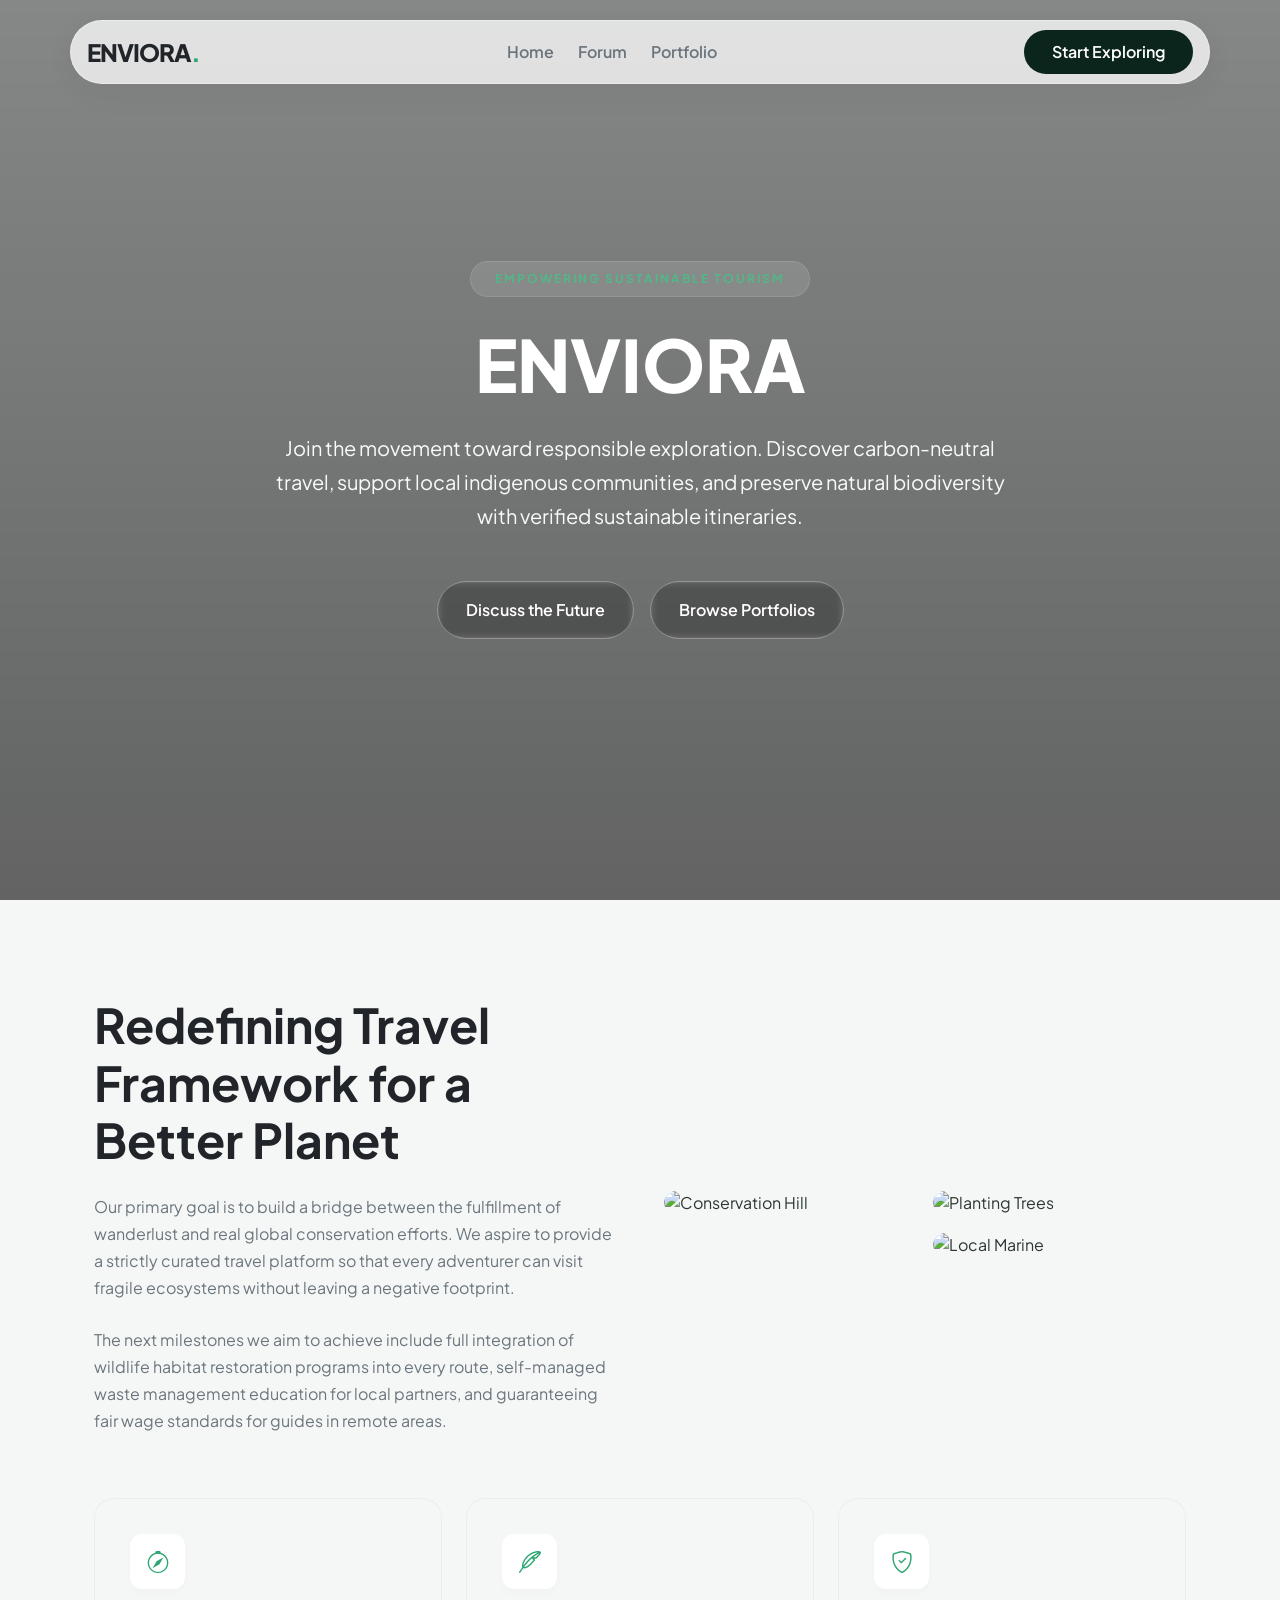
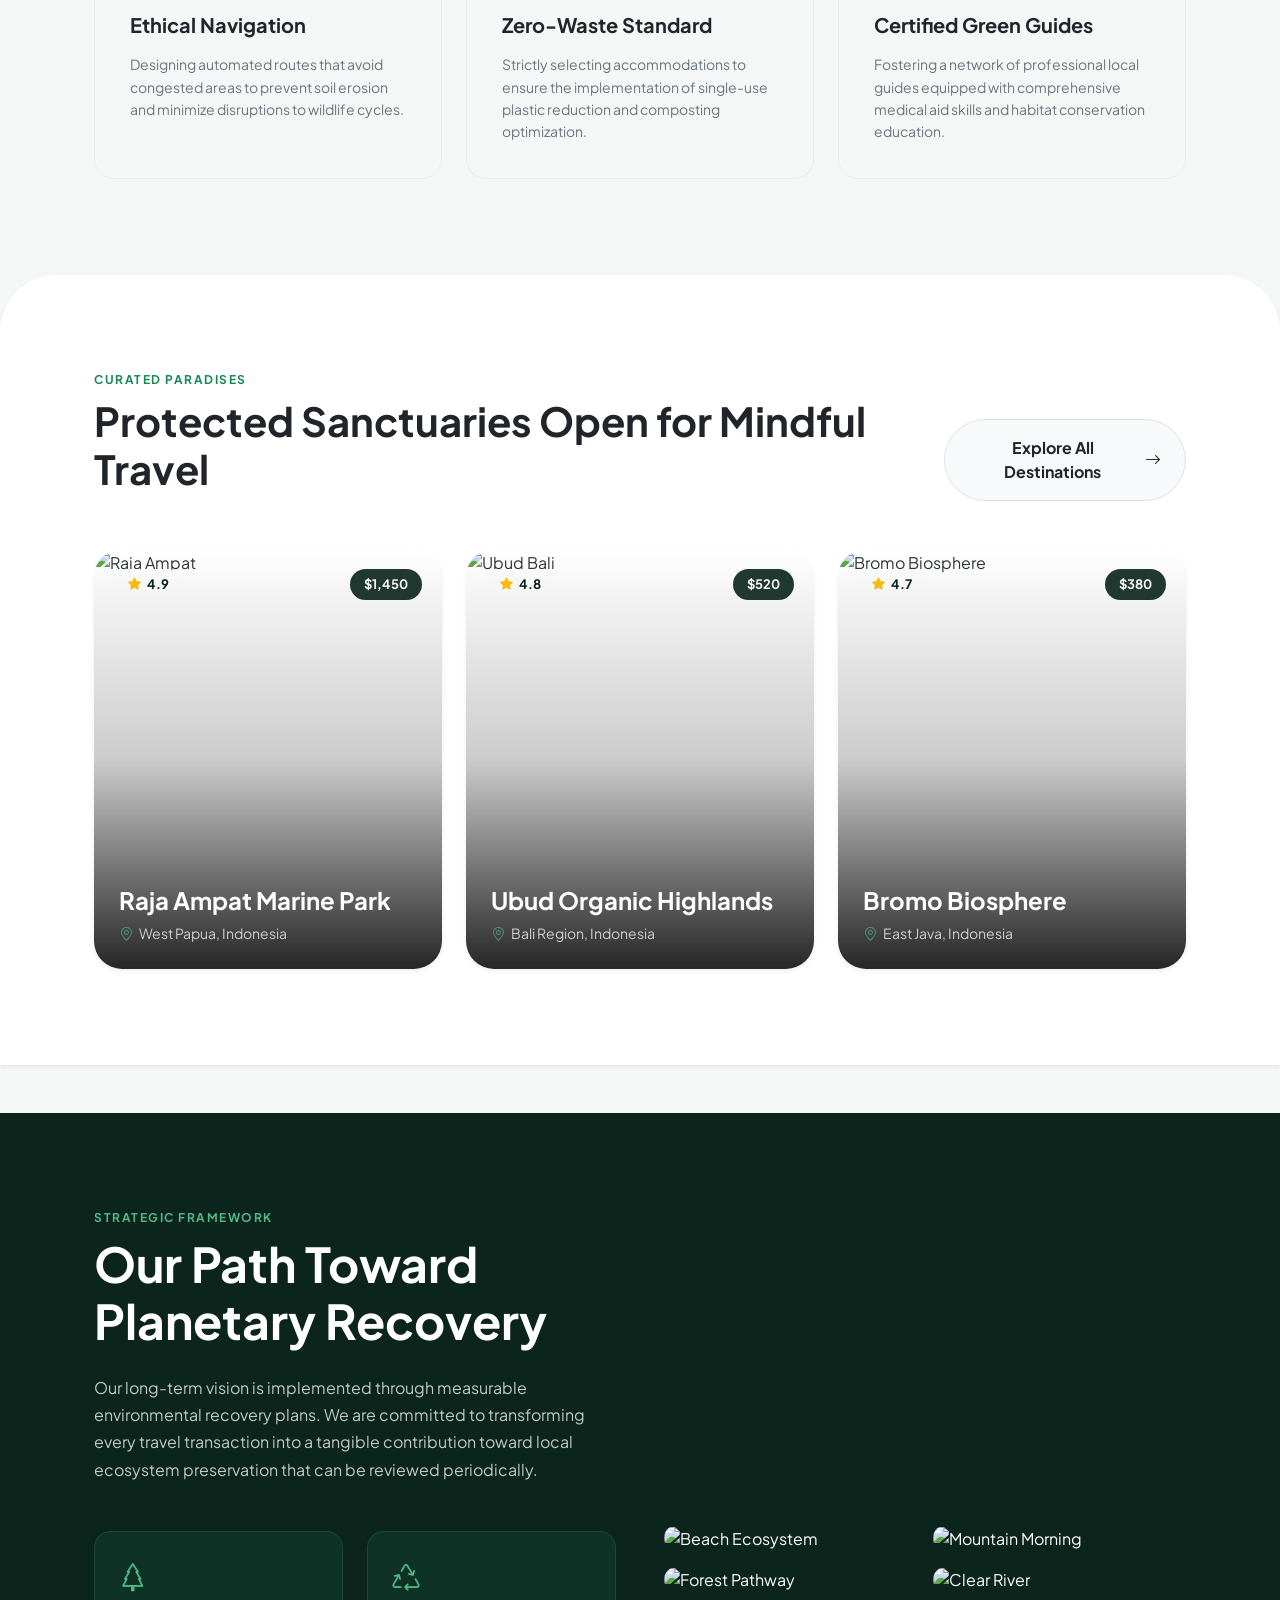
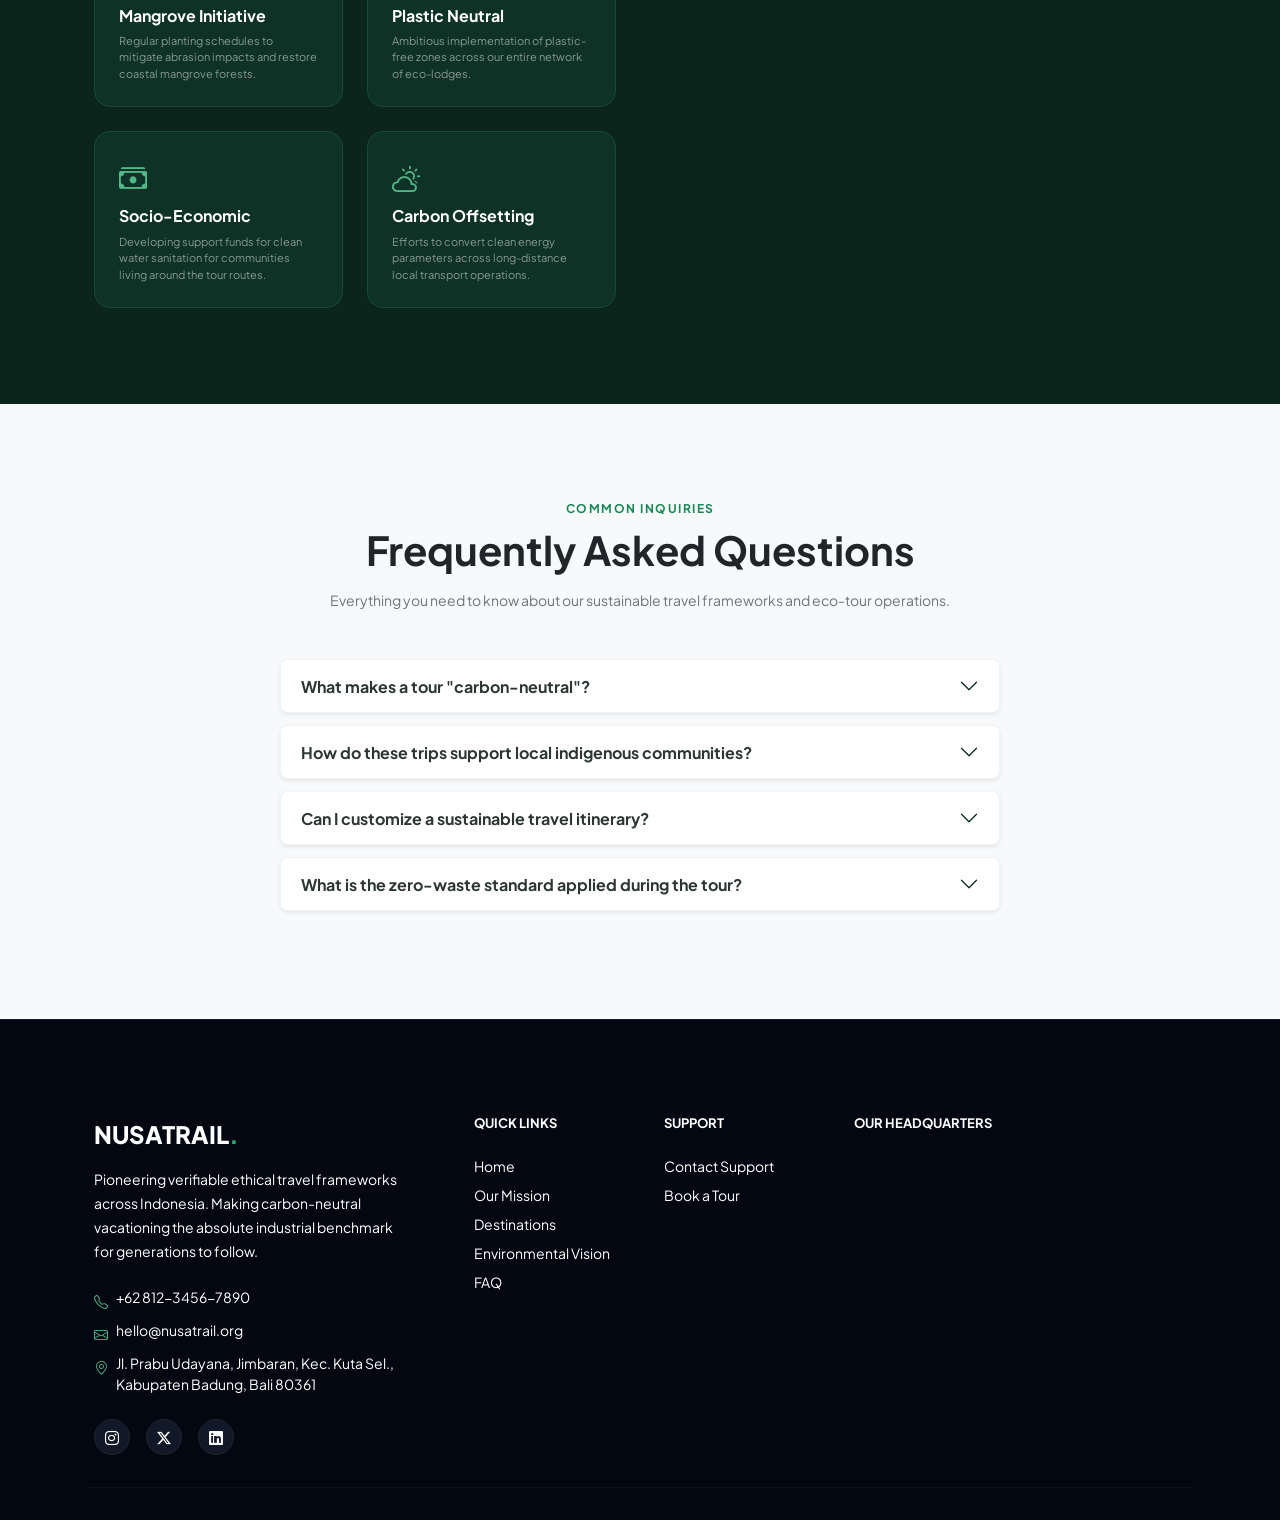
==== commit ad2c99ef: "Add files via upload" ====
--- a/index.html
+++ b/index.html
@@ -66,8 +66,8 @@
         Join the movement toward responsible exploration. Discover carbon-neutral travel, support local indigenous communities, and preserve natural biodiversity with verified sustainable itineraries.
       </p>
       <div class="d-flex flex-column flex-sm-row justify-content-center align-items-center gap-3">
-        <button class="btn btn-light rounded-pill px-4 py-3 fw-bold text-dark shadow" data-bs-toggle="modal" data-bs-target="#ctaModal">Discuss the Future</button>
-        <a href="#destinations" class="btn btn-emerald-outline py-3">Browse Eco-Tours</a>
+        <a href="forum.html" class="btn btn-emerald-outline py-3">Discuss the Future</a>
+        <a href="#destinations" class="btn btn-emerald-outline py-3">Browse Portfolios</a>
       </div>
     </div>
   </section>
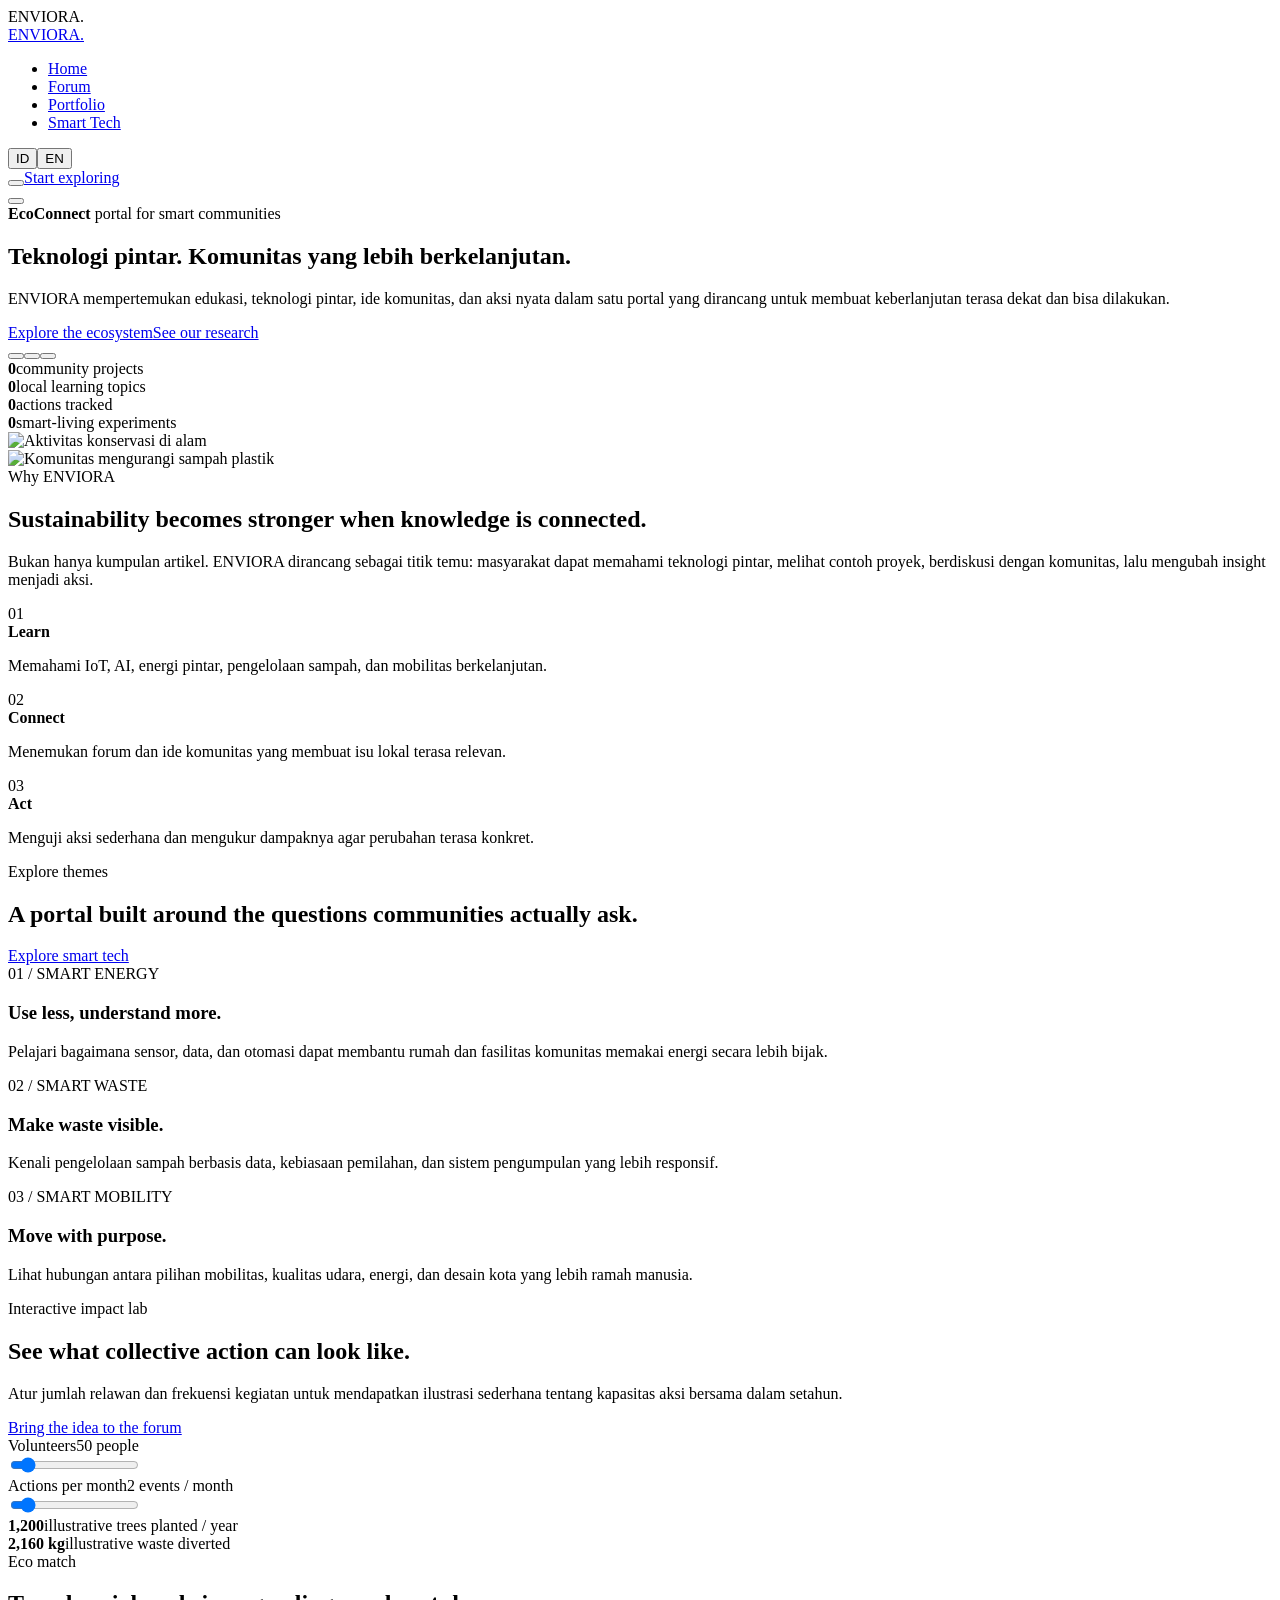
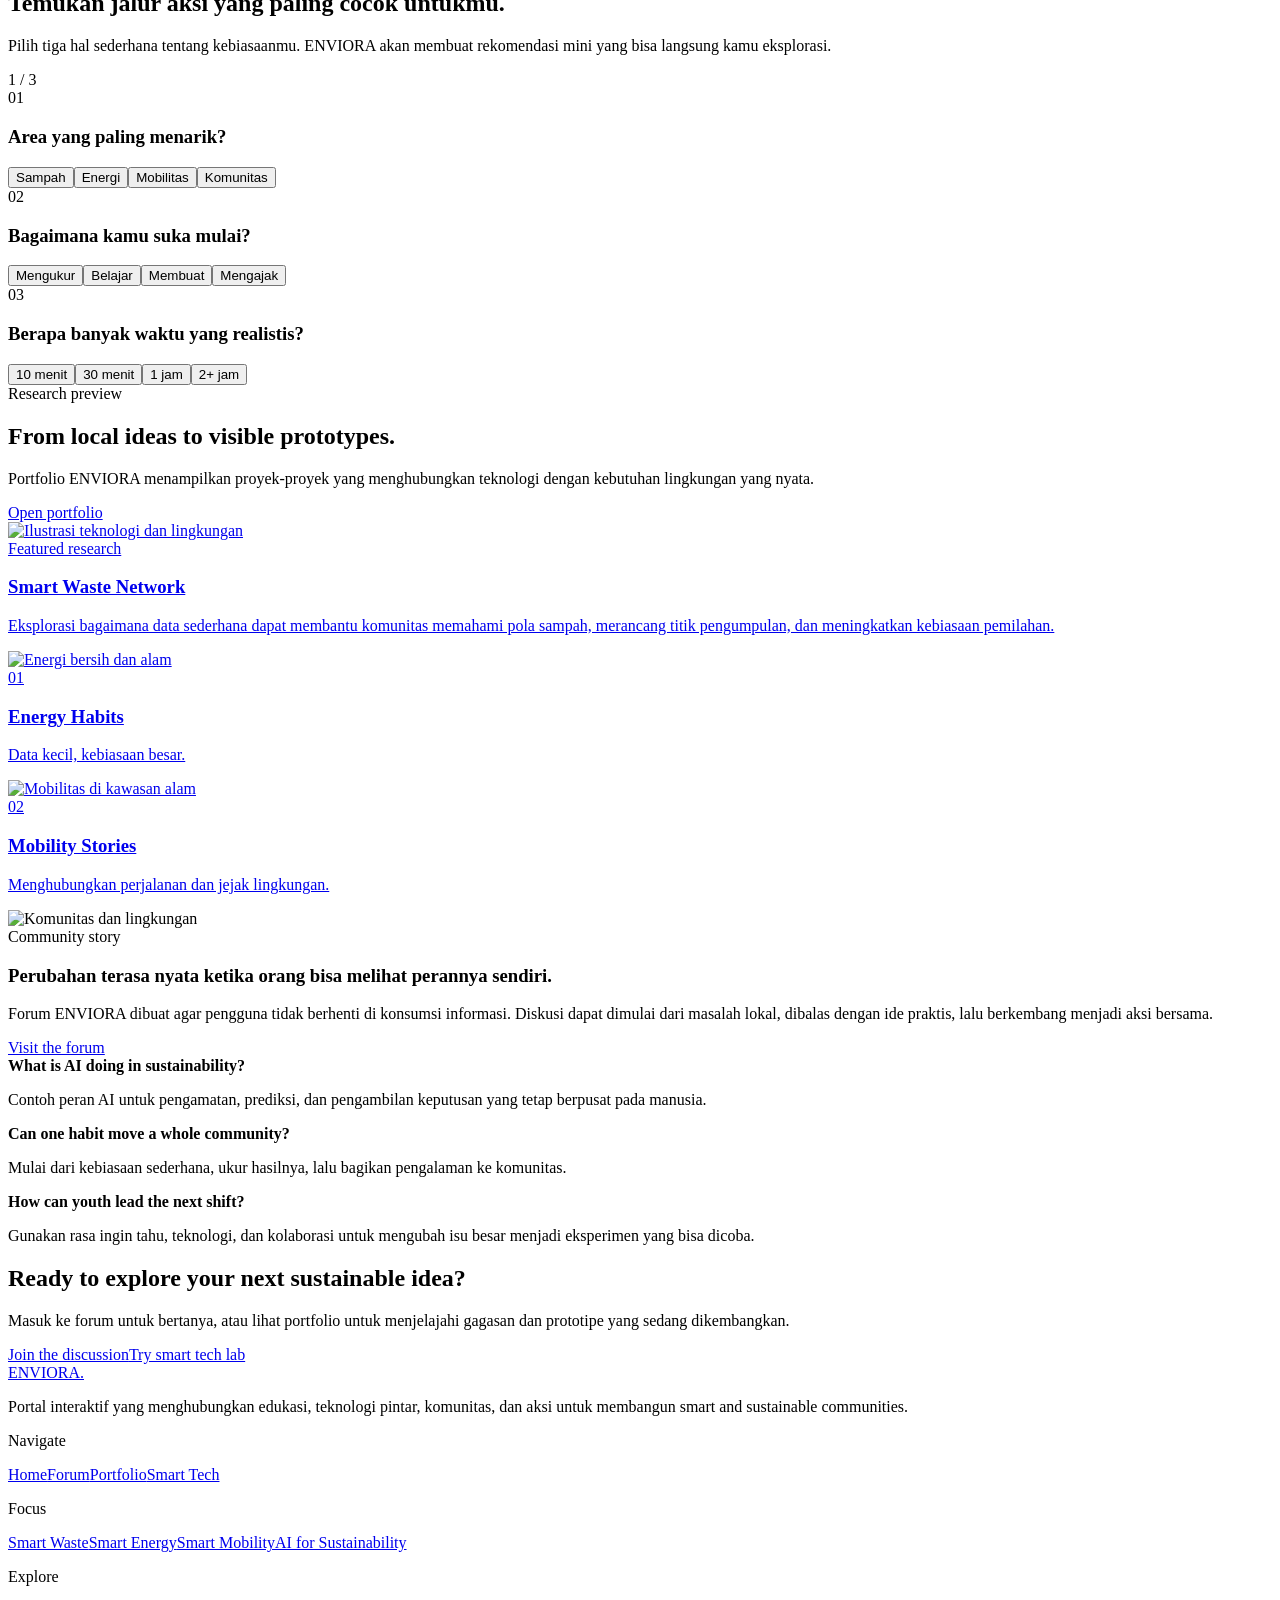
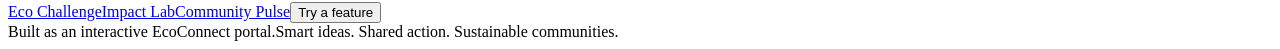
==== commit 16120e97: "Add files via upload" ====
--- a/index.html
+++ b/index.html
@@ -1,478 +1,127 @@
-<!DOCTYPE html>
-<html lang="en">
-<head>
-  <meta charset="UTF-8">
-  <meta name="viewport" content="width=device-width, initial-scale=1.0">
-  <title>Enviora.</title>
-  <link href="https://cdn.jsdelivr.net/npm/bootstrap@5.3.3/dist/css/bootstrap.min.css" rel="stylesheet">
-  <link rel="stylesheet" href="https://cdn.jsdelivr.net/npm/bootstrap-icons@1.11.3/font/bootstrap-icons.min.css">
-  <link rel="preconnect" href="https://fonts.googleapis.com">
-  <link rel="preconnect" href="https://fonts.gstatic.com" crossorigin>
-  <link href="https://fonts.googleapis.com/css2?family=Plus+Jakarta+Sans:wght=300;400;500;600;700;800&display=swap" rel="stylesheet">
-  <link rel="stylesheet" href="eco.css">
-</head>
-<body>
-
-  <div id="preloader">
-    <div class="preloader-inner">
-      <h1 class="preloader-logo">ENVIORA<span style="color: #2DA672;">.</span></h1>
-      <p class="preloader-subtitle text-uppercase tracking-widest">Where Environment meets Innovation</p>
-    </div>
-  </div>
-
-  <div class="navbar-container">
-    <nav class="navbar navbar-expand-lg navbar-oval py-2 px-3">
-      <div class="container-fluid p-0">
-        <a class="navbar-brand fw-black fs-4 text-dark m-0 align-middle" href="#" style="font-weight: 900; letter-spacing: -1px;">
-          ENVIORA<span style="color: #2DA672;">.</span>
-        </a>
-        
-        <button class="navbar-toggler border-0 shadow-none" type="button" data-bs-toggle="collapse" data-bs-target="#navbarNav">
-          <span class="navbar-toggler-icon"></span>
-        </button>
-        
-        <div class="collapse navbar-collapse" id="navbarNav">
-          <ul class="navbar-nav mx-lg-auto gap-4 my-3 my-lg-0 align-items-center-lg">
-            <li class="nav-item"><a class="nav-link fw-semibold text-secondary px-0" href="index.html">Home</a></li>
-            <li class="nav-item"><a class="nav-link fw-semibold text-secondary px-0" href="forum.html">Forum</a></li>
-            <li class="nav-item"><a class="nav-link fw-semibold text-secondary px-0" href="#destinations">Portfolio</a></li>
-          </ul>
-          
-          <div class="d-flex align-items-center">
-            <button class="btn btn-emerald w-100 w-lg-auto" data-bs-toggle="modal" data-bs-target="#ctaModal">Start Exploring</button>
-          </div>
-        </div>
-      </div>
-    </nav>
-  </div>
-
-  <div id="main-content">
-  <section id="home" class="hero-section d-flex align-items-center justify-content-center text-center">
-    <div id="heroBg1" class="hero-bg-layer" style="background-image: url('images/Tanjung-Puting-Main-Marco.jpg');"></div>
-    <div id="heroBg2" class="hero-bg-layer hidden-slide" style="background-image: url('images/kawah-ijen-tour-by-jeepbromo.com_.webp');"></div>
-    <div id="heroBg3" class="hero-bg-layer hidden-slide" style="background-image: url('images/bali-tegalalang.webp');"></div>
-    <div id="heroBg4" class="hero-bg-layer hidden-slide" style="background-image: url('images/Komodo_dragon_at_Komodo_National_Park.jpg');"></div>
-    <div id="heroBg5" class="hero-bg-layer hidden-slide" style="background-image: url('images/IMG-20200708-WA0003.jpg.webp');"></div>
-    <div id="heroBg6" class="hero-bg-layer hidden-slide" style="background-image: url('images/Tanjung-Puting-Main-Marco.jpg');"></div>
-
-    <div class="container px-4 hero-content">
-      <span class="text-emerald-light uppercase tracking-widest fs-7 fw-bold bg-white bg-opacity-10 px-4 py-2 rounded-pill d-inline-block mb-4 border border-white border-opacity-10 text-uppercase" style="font-size: 12px; letter-spacing: 2px;">
-        Empowering Sustainable Tourism
-      </span>
-      <h1 class="text-white fw-black display-2 mb-4 tracking-tight" style="font-weight: 800;">
-        ENVIORA
-      </h1>
-      <p class="text-light fs-5 max-w-3xl mx-auto mb-5 opacity-90 style-paragraph" style="max-width: 760px; font-weight: 400; line-height: 1.7;">
-        Join the movement toward responsible exploration. Discover carbon-neutral travel, support local indigenous communities, and preserve natural biodiversity with verified sustainable itineraries.
-      </p>
-      <div class="d-flex flex-column flex-sm-row justify-content-center align-items-center gap-3">
-        <a href="forum.html" class="btn btn-emerald-outline py-3">Discuss the Future</a>
-        <a href="#destinations" class="btn btn-emerald-outline py-3">Browse Portfolios</a>
-      </div>
-    </div>
-  </section>
-
-  <section id="about" class="container px-4 py-5 my-5">
-    <div class="row g-5 align-items-center mb-5 animate-on-scroll">
-      <div class="col-lg-6">
-        <h2 class="display-5 fw-bold text-dark tracking-tight mb-4" style="font-weight: 700; color: #0B251C;">
-          Redefining Travel Framework for a Better Planet
-        </h2>
-        <p class="text-secondary mb-4" style="line-height: 1.7;">
-          Our primary goal is to build a bridge between the fulfillment of wanderlust and real global conservation efforts. We aspire to provide a strictly curated travel platform so that every adventurer can visit fragile ecosystems without leaving a negative footprint.
-        </p>
-        <p class="text-secondary" style="line-height: 1.7;">
-          The next milestones we aim to achieve include full integration of wildlife habitat restoration programs into every route, self-managed waste management education for local partners, and guaranteeing fair wage standards for guides in remote areas.
-        </p>
-      </div>
-      <div class="col-lg-6">
-        <div class="row g-3">
-          <div class="col-6">
-            <div class="about-img-wrapper">
-              <img src="images/trekking-7.webp" class="img-fluid img-grid-collage w-100 mt-10" alt="Conservation Hill" style="height: 420px;">
-            </div>
-          </div>
-          <div class="col-6 d-flex flex-column gap-3">
-            <div class="about-img-wrapper">
-              <img src="images/photo-1542601906990-b4d3fb778b09.avif" class="img-fluid img-grid-collage w-100" alt="Planting Trees" style="height: 202px;">
-            </div>
-            <div class="about-img-wrapper">
-              <img src="images/LRM_EXPORT_20201025_093824.jpg" class="img-fluid img-grid-collage w-100" alt="Local Marine" style="height: 202px;">
-            </div>
-          </div>
-        </div>
-      </div>
-    </div>
-
-    <div class="row g-4 animate-on-scroll">
-      <div class="col-md-4">
-        <div class="card-feature h-100">
-          <div class="icon-box mb-4"><i class="bi bi-compass"></i></div>
-          <h3 class="h5 fw-bold text-dark mb-3">Ethical Navigation</h3>
-          <p class="small text-secondary mb-0" style="line-height: 1.6;">Designing automated routes that avoid congested areas to prevent soil erosion and minimize disruptions to wildlife cycles.</p>
-        </div>
-      </div>
-      <div class="col-md-4">
-        <div class="card-feature h-100">
-          <div class="icon-box mb-4"><i class="bi bi-feather"></i></div>
-          <h3 class="h5 fw-bold text-dark mb-3">Zero-Waste Standard</h3>
-          <p class="small text-secondary mb-0" style="line-height: 1.6;">Strictly selecting accommodations to ensure the implementation of single-use plastic reduction and composting optimization.</p>
-        </div>
-      </div>
-      <div class="col-md-4">
-        <div class="card-feature h-100">
-          <div class="icon-box mb-4"><i class="bi bi-shield-check"></i></div>
-          <h3 class="h5 fw-bold text-dark mb-3">Certified Green Guides</h3>
-          <p class="small text-secondary mb-0" style="line-height: 1.6;">Fostering a network of professional local guides equipped with comprehensive medical aid skills and habitat conservation education.</p>
-        </div>
-      </div>
-    </div>
-  </section>
-
-  <section id="destinations" class="bg-white py-5 my-5 rounded-top-custom shadow-sm">
-  <div class="container px-4 py-5">
-    <div class="d-flex flex-column flex-md-row justify-content-between align-items-start align-items-md-end mb-5 gap-3 animate-on-scroll">
-      <div>
-        <span class="text-uppercase tracking-widest text-success fw-bold d-block mb-2" style="font-size: 12px; letter-spacing: 1.5px;">Curated Paradises</span>
-        <h2 class="fw-bold text-dark tracking-tight display-6" style="font-weight: 700;">Protected Sanctuaries Open for Mindful Travel</h2>
-      </div>
-      <button id="btnSeeAll" class="btn btn-light border rounded-pill px-4 py-3 fw-bold text-dark d-flex align-items-center gap-2 small">
-        Explore All Destinations <i class="bi bi-arrow-right"></i>
-      </button>
-    </div>
-
-    <div class="row g-4 animate-on-scroll">
-      <div class="col-sm-6 col-lg-4">
-        <div class="destination-card shadow-sm" data-desc="Raja Ampat is the world's ultimate underwater paradise, boasting the highest marine biodiversity on Earth. This sanctuary is perfectly tailored for coral reef conservation and low-impact, eco-friendly diving adventures." data-map="https://www.google.com/maps/embed?pb=!1m18!1m12!1m3!1d1214449.1379509137!2d129.63582658885693!3d-1.0378548114175374!2m3!1f0!2f0!3f0!3m2!1i1024!2i768!4f13.1!3m3!1m2!1s0x2d5dd02e328c194b%3A0x9e232eaa2d1db464!2sTaman%20Laut%20Raja%20Ampat!5e0!3m2!1sen!2sid!4v1783437596125!5m2!1sen!2sid">
-          <span class="badge-rating"><i class="bi bi-star-fill text-warning me-1"></i> 4.9</span>
-          <span class="badge-price">$1,450</span>
-          <img src="images/Raja_Ampat.jpg" class="destination-img" alt="Raja Ampat">
-          <div class="destination-overlay"></div>
-          <div class="destination-content">
-            <h3 class="h4 fw-bold mb-2">Raja Ampat Marine Park</h3>
-            <p class="small opacity-75 mb-0"><i class="bi bi-geo-alt text-emerald-light me-1"></i> West Papua, Indonesia</p>
-          </div>
-        </div>
-      </div>
-      
-      <div class="col-sm-6 col-lg-4">
-        <div class="destination-card shadow-sm" data-desc="The Ubud Highlands offer stunning terraced rice paddies managed through traditional heritage systems, thriving organic plantations, and a vibrant cultural hub that sustains the local community economy." data-map="https://www.google.com/maps/embed?pb=!1m18!1m12!1m3!1d9323.770985309811!2d115.27390772331728!3d-8.430438782795026!2m3!1f0!2f0!3f0!3m2!1i1024!2i768!4f13.1!3m3!1m2!1s0x2dd2220b23f900e3%3A0x8d1a8969386c04ed!2sTegallalang%20Rice%20Terrace!5e0!3m2!1sen!2sid!4v1783437899160!5m2!1sen!2sid">
-          <span class="badge-rating"><i class="bi bi-star-fill text-warning me-1"></i> 4.8</span>
-          <span class="badge-price">$520</span>
-          <img src="images/bali-tegalalang.webp" class="destination-img" alt="Ubud Bali">
-          <div class="destination-overlay"></div>
-          <div class="destination-content">
-            <h3 class="h4 fw-bold mb-2">Ubud Organic Highlands</h3>
-            <p class="small opacity-75 mb-0"><i class="bi bi-geo-alt text-emerald-light me-1"></i> Bali Region, Indonesia</p>
-          </div>
-        </div>
-      </div>
-
-      <div class="col-sm-6 col-lg-4">
-        <div class="destination-card shadow-sm" data-desc="The Bromo Biosphere introduces magnificent volcanic landscapes with a travel infrastructure focused heavily on geological education and strict vehicle regulations to protect caldera air quality." data-map="https://www.google.com/maps/embed?pb=!1m18!1m12!1m3!1d3950.7773987376318!2d112.94986347484677!3d-8.02187469200462!2m3!1f0!2f0!3f0!3m2!1i1024!2i768!4f13.1!3m3!1m2!1s0x2dd63f365f69c945%3A0x36aec022815992c9!2sBromo%20Tengger%20Semeru%20National%20Park!5e0!3m2!1sen!2sid!4v1783438043898!5m2!1sen!2sid">
-          <span class="badge-rating"><i class="bi bi-star-fill text-warning me-1"></i> 4.7</span>
-          <span class="badge-price">$380</span>
-          <img src="images/kawah-ijen-tour-by-jeepbromo.com_.webp" class="destination-img" alt="Bromo Biosphere">
-          <div class="destination-overlay"></div>
-          <div class="destination-content">
-            <h3 class="h4 fw-bold mb-2">Bromo Biosphere</h3>
-            <p class="small opacity-75 mb-0"><i class="bi bi-geo-alt text-emerald-light me-1"></i> East Java, Indonesia</p>
-          </div>
-        </div>
-      </div>
-
-      <div class="col-sm-6 col-lg-4 hidden-destination">
-        <div class="destination-card shadow-sm" data-desc="Komodo National Park protects the ancient Komodo dragons alongside their pristine savanna and marine wilderness. Visitation is highly regulated with a strict quota system to secure their natural habitat." data-map="https://www.google.com/maps/embed?pb=!1m18!1m12!1m3!1d20415.004370340026!2d119.472142596243!3d-8.530507836700668!2m3!1f0!2f0!3f0!3m2!1i1024!2i768!4f13.1!3m3!1m2!1s0x2db4f8f329ac91b9%3A0xb1a1078870e0d162!2sKomodo%20National%20Park!5e0!3m2!1sen!2sid!4v1783438142202!5m2!1sen!2sid">
-          <span class="badge-rating"><i class="bi bi-star-fill text-warning me-1"></i> 4.9</span>
-          <span class="badge-price">$690</span>
-          <img src="images/Komodo_dragon_at_Komodo_National_Park.jpg" class="destination-img" alt="Komodo Sanctuary">
-          <div class="destination-overlay"></div>
-          <div class="destination-content">
-            <h3 class="h4 fw-bold mb-2">Komodo Sanctuary</h3>
-            <p class="small opacity-75 mb-0"><i class="bi bi-geo-alt text-emerald-light me-1"></i> NTT, Indonesia</p>
-          </div>
-        </div>
-      </div>
-
-      <div class="col-sm-6 col-lg-4 hidden-destination">
-        <div class="destination-card shadow-sm" data-desc="The Lake Toba Caldera blends the grand beauty of the world's largest volcanic lake with a global geopark approach, supporting clean water infrastructure and local Batak customary forest reforestation." data-map="https://www.google.com/maps/embed?pb=!1m18!1m12!1m3!1d510166.67581355746!2d98.5063012672475!3d2.6107178443401855!2m3!1f0!2f0!3f0!3m2!1i1024!2i768!4f13.1!3m3!1m2!1s0x3031de07a843b6ad%3A0xc018edffa69c0d05!2sLake%20Toba!5e0!3m2!1sen!2sid!4v1783438212933!5m2!1sen!2sid">
-          <span class="badge-rating"><i class="bi bi-star-fill text-warning me-1"></i> 4.6</span>
-          <span class="badge-price">$810</span>
-          <img src="images/IMG-20200708-WA0003.jpg.webp" class="destination-img" alt="Toba Eco Caldera">
-          <div class="destination-overlay"></div>
-          <div class="destination-content">
-            <h3 class="h4 fw-bold mb-2">Toba Eco Caldera</h3>
-            <p class="small opacity-75 mb-0"><i class="bi bi-geo-alt text-emerald-light me-1"></i> North Sumatra, Indonesia</p>
-          </div>
-        </div>
-      </div>
-
-      <div class="col-sm-6 col-lg-4 hidden-destination">
-        <div class="destination-card shadow-sm" data-desc="Tanjung Puting stands as the planet's largest rehabilitation sanctuary for Orangutans. Travelers explore dense jungle rivers on traditional wooden klotok boats while engaging in crucial rainforest conservation." data-map="https://www.google.com/maps/embed?pb=!1m18!1m12!1m3!1d1019927.5031709649!2d111.2830900269289!3d-3.070139301085523!2m3!1f0!2f0!3f0!3m2!1i1024!2i768!4f13.1!3m3!1m2!1s0x2e09a5fcc9bb3c5d%3A0xddb88e3644e9ea03!2sTaman%20Nasional%20Tanjung%20Puting!5e0!3m2!1sen!2sid!4v1783438299930!5m2!1sen!2sid">
-          <span class="badge-rating"><i class="bi bi-star-fill text-warning me-1"></i> 4.8</span>
-          <span class="badge-price">$930</span>
-          <img src="images/Tanjung-Puting-Main-Marco.jpg" class="destination-img" alt="Tanjung Puting">
-          <div class="destination-overlay"></div>
-          <div class="destination-content">
-            <h3 class="h4 fw-bold mb-2">Tanjung Puting Reserves</h3>
-            <p class="small opacity-75 mb-0"><i class="bi bi-geo-alt text-emerald-light me-1"></i> Central Kalimantan, Indonesia</p>
-          </div>
-        </div>
-      </div>
-    </div>
-
-    <div id="destination-detail-view" class="destination-detail-layout" style="display: none;">
-      <div class="detail-left">
-        <img id="detail-target-img" src="" alt="Selected Destination">
-      </div>
-      <div class="detail-right">
-        <div class="detail-header-info">
-          <h2 id="detail-title" class="fw-bold text-dark mb-2"></h2>
-          <div class="d-flex align-items-center gap-3 mb-3">
-            <span id="detail-rating" class="badge bg-light text-dark border"><i class="bi bi-star-fill text-warning me-1"></i> <span></span></span>
-            <span id="detail-region" class="text-secondary small"><i class="bi bi-geo-alt text-success me-1"></i> <span></span></span>
-            <span id="detail-price" class="badge bg-success"></span>
-          </div>
-        </div>
-        <hr>
-        <div class="detail-body-description">
-          <p id="detail-desc-text" class="text-secondary lh-base"></p>
-          <div class="detail-map-container">
-            <iframe id="detail-target-map" src="" allowfullscreen="" loading="lazy" referrerpolicy="strict-origin-when-cross-origin"></iframe>
-          </div>
-          <button id="btn-close-detail" class="btn btn-outline-secondary rounded-pill px-4 mt-4"><i class="bi bi-arrow-left me-2"></i>Back</button>
-        </div>
-      </div>
-    </div>
-
-  </div>
-</section>
-
-  <section id="impact" class="bg-custom-dark text-white py-5">
-    <div class="container px-4 py-5">
-      <div class="row g-5 align-items-center">
-        <div class="col-lg-6 animate-on-scroll">
-          <span class="text-uppercase tracking-widest text-emerald-light fw-bold d-block mb-2" style="font-size: 12px; letter-spacing: 1.5px;">Strategic Framework</span>
-          <h2 class="fw-bold tracking-tight display-5 mb-4" style="font-weight: 700;">Our Path Toward Planetary Recovery</h2>
-          <p class="opacity-75 mb-5" style="line-height: 1.7;">Our long-term vision is implemented through measurable environmental recovery plans. We are committed to transforming every travel transaction into a tangible contribution toward local ecosystem preservation that can be reviewed periodically.</p>
-          
-          <div class="row g-4">
-            <div class="col-6">
-              <div class="p-4 rounded-4 h-100" style="background-color: #0E3226; border: 1px solid #164A37;">
-                <i class="bi bi-tree fs-3 text-emerald-light d-block mb-2"></i>
-                <h4 class="h6 fw-bold text-white mb-2">Mangrove Initiative</h4>
-                <p class="opacity-50 small mb-0" style="font-size: 11px; line-height: 1.5;">Regular planting schedules to mitigate abrasion impacts and restore coastal mangrove forests.</p>
-              </div>
-            </div>
-            <div class="col-6">
-              <div class="p-4 rounded-4 h-100" style="background-color: #0E3226; border: 1px solid #164A37;">
-                <i class="bi bi-recycle fs-3 text-emerald-light d-block mb-2"></i>
-                <h4 class="h6 fw-bold text-white mb-2">Plastic Neutral</h4>
-                <p class="opacity-50 small mb-0" style="font-size: 11px; line-height: 1.5;">Ambitious implementation of plastic-free zones across our entire network of eco-lodges.</p>
-              </div>
-            </div>
-            <div class="col-6">
-              <div class="p-4 rounded-4 h-100" style="background-color: #0E3226; border: 1px solid #164A37;">
-                <i class="bi bi-cash-stack fs-3 text-emerald-light d-block mb-2"></i>
-                <h4 class="h6 fw-bold text-white mb-2">Socio-Economic</h4>
-                <p class="opacity-50 small mb-0" style="font-size: 11px; line-height: 1.5;">Developing support funds for clean water sanitation for communities living around the tour routes.</p>
-              </div>
-            </div>
-            <div class="col-6">
-              <div class="p-4 rounded-4 h-100" style="background-color: #0E3226; border: 1px solid #164A37;">
-                <i class="bi bi-cloud-sun fs-3 text-emerald-light d-block mb-2"></i>
-                <h4 class="h6 fw-bold text-white mb-2">Carbon Offsetting</h4>
-                <p class="opacity-50 small mb-0" style="font-size: 11px; line-height: 1.5;">Efforts to convert clean energy parameters across long-distance local transport operations.</p>
-              </div>
-            </div>
-          </div>
-        </div>
-
-        <div class="col-lg-6 animate-on-scroll">
-          <div class="row g-3">
-            <div class="col-6 d-flex flex-column gap-3">
-              <div class="impact-img-wrapper">
-                <img src="images/01hw2258v5g5sp1474xwxqtc8x.webp" class="img-fluid w-100" alt="Beach Ecosystem" style="height: 180px; object-fit: cover;">
-              </div>
-              <div class="impact-img-wrapper">
-                <img src="images/148.-6-Pasar-Tradisional-di-Bali-Menjadi-Objek-Wisata.jpg.webp" class="img-fluid w-100" alt="Forest Pathway" style="height: 260px; object-fit: cover;">
-              </div>
-            </div>
-            <div class="col-6 d-flex flex-column gap-3">
-              <div class="impact-img-wrapper">
-                <img src="images/41.Southeast Maluku Fights Garbage with Plastic Free Network_Fikar.jpeg" class="img-fluid w-100" alt="Mountain Morning" style="height: 260px; object-fit: cover;">
-              </div>
-              <div class="impact-img-wrapper">
-                <img src="images/11368ab110a1-carbon-offsettinglead.jpg" class="img-fluid w-100" alt="Clear River" style="height: 180px; object-fit: cover;">
-              </div>
-            </div>
-          </div>
-        </div>
-      </div>
-    </div>
-  </section>
-
-  <section id="faq" class="bg-light py-5">
-    <div class="container px-4 py-5">
-      <div class="text-center max-w-2xl mx-auto mb-5 animate-on-scroll">
-        <span class="text-uppercase tracking-widest text-success fw-bold d-block mb-2" style="font-size: 12px; letter-spacing: 1.5px;">Common Inquiries</span>
-        <h2 class="fw-bold text-dark tracking-tight display-6 mb-3" style="font-weight: 700;">Frequently Asked Questions</h2>
-        <p class="text-secondary small">Everything you need to know about our sustainable travel frameworks and eco-tour operations.</p>
-      </div>
-
-      <div class="row justify-content-center animate-on-scroll">
-        <div class="col-lg-8">
-          <div class="accordion accordion-flush" id="accordionFAQ">
-            
-            <div class="accordion-item rounded-3 shadow-sm">
-              <h2 class="accordion-header">
-                <button class="accordion-button fw-bold text-dark collapsed" type="button" data-bs-toggle="collapse" data-bs-target="#faq1">
-                  What makes a tour "carbon-neutral"?
-                </button>
-              </h2>
-              <div id="faq1" class="accordion-collapse collapse" data-bs-parent="#accordionFAQ">
-                <div class="accordion-body text-secondary small lh-base bg-white pt-2 pb-4">
-                  Our tours balance carbon emissions by funding local renewable energy, tree planting, and mangrove restorations. We calculate transportation, accommodation, and activity footprints to ensure they are fully offset.
-                </div>
-              </div>
-            </div>
-
-            <div class="accordion-item rounded-3 shadow-sm">
-              <h2 class="accordion-header">
-                <button class="accordion-button fw-bold text-dark collapsed" type="button" data-bs-toggle="collapse" data-bs-target="#faq2">
-                  How do these trips support local indigenous communities?
-                </button>
-              </h2>
-              <div id="faq2" class="accordion-collapse collapse" data-bs-parent="#accordionFAQ">
-                <div class="accordion-body text-secondary small lh-base bg-white pt-2 pb-4">
-                  We partner directly with local communities, ensuring fair wage standards for certified green guides and sourcing meals and accommodations from locally-owned sustainable businesses.
-                </div>
-              </div>
-            </div>
-
-            <div class="accordion-item rounded-3 shadow-sm">
-              <h2 class="accordion-header">
-                <button class="accordion-button fw-bold text-dark collapsed" type="button" data-bs-toggle="collapse" data-bs-target="#faq3">
-                  Can I customize a sustainable travel itinerary?
-                </button>
-              </h2>
-              <div id="faq3" class="accordion-collapse collapse" data-bs-parent="#accordionFAQ">
-                <div class="accordion-body text-secondary small lh-base bg-white pt-2 pb-4">
-                  Yes! You can contact our support team through WhatsApp or Instagram to adjust routes, choosing certified eco-lodges and low-impact activities that fit your travel preferences.
-                </div>
-              </div>
-            </div>
-
-            <div class="accordion-item rounded-3 shadow-sm">
-              <h2 class="accordion-header">
-                <button class="accordion-button fw-bold text-dark collapsed" type="button" data-bs-toggle="collapse" data-bs-target="#faq4">
-                  What is the zero-waste standard applied during the tour?
-                </button>
-              </h2>
-              <div id="faq4" class="accordion-collapse collapse" data-bs-parent="#accordionFAQ">
-                <div class="accordion-body text-secondary small lh-base bg-white pt-2 pb-4">
-                  We completely eliminate single-use plastics throughout the journey. Travelers are encouraged to use refillable bottles, and our eco-lodges strictly practice organic composting and waste segregation.
-                </div>
-              </div>
-            </div>
-
-          </div>
-        </div>
-      </div>
-    </div>
-  </section>
-
-  <footer class="bg-dark text-secondary pt-5 pb-4" style="background-color: #030712 !important; border-top: 1px solid #111827;">
-    <div class="container px-4 pt-5">
-      <div class="row g-5 mb-5">
-        <div class="col-lg-4">
-          <a class="text-decoration-none fw-black fs-4 text-white d-block mb-3" href="#" style="font-weight: 900;">
-            NUSATRAIL<span style="color: #2DA672;">.</span>
-          </a>
-          <p class="small pe-lg-4" style="line-height: 1.7;">
-            Pioneering verifiable ethical travel frameworks across Indonesia. Making carbon-neutral vacationing the absolute industrial benchmark for generations to follow.
-          </p>
-          <div class="mt-4 small text-light">
-             <div class="d-flex align-items-start mb-2">
-               <i class="bi bi-telephone text-emerald-light me-2 mt-1"></i>
-               <div>+62 812-3456-7890</div>
-             </div>
-
-             <div class="d-flex align-items-start mb-2">
-               <i class="bi bi-envelope text-emerald-light me-2 mt-1"></i>
-               <div>hello@nusatrail.org</div>
-             </div>
-
-             <div class="d-flex align-items-start mb-0">
-               <i class="bi bi-geo-alt text-emerald-light me-2 mt-1"></i>
-               <div>Jl. Prabu Udayana, Jimbaran, Kec. Kuta Sel., Kabupaten Badung, Bali 80361</div>
-             </div>
-          </div>
-          <div class="d-flex gap-3 pt-4">
-            <a href="https://www.instagram.com" class="btn btn-dark btn-sm rounded-circle d-flex align-items-center justify-content-center text-white" style="width: 36px; height: 36px; background-color: #111827;"><i class="bi bi-instagram"></i></a>
-            <a href="https://x.com" class="btn btn-dark btn-sm rounded-circle d-flex align-items-center justify-content-center text-white" style="width: 36px; height: 36px; background-color: #111827;"><i class="bi bi-twitter-x"></i></a>
-            <a href="https://www.linkedin.com" class="btn btn-dark btn-sm rounded-circle d-flex align-items-center justify-content-center text-white" style="width: 36px; height: 36px; background-color: #111827;"><i class="bi bi-linkedin"></i></a>
-          </div>
-        </div>
-        <div class="col-sm-6 col-lg-2">
-          <h4 class="text-white h6 fw-bold text-uppercase tracking-wider mb-4" style="font-size: 13px;">Quick Links</h4>
-          <ul class="list-unstyled d-flex flex-column gap-2 small">
-            <li><a href="#home" class="text-decoration-none text-secondary hover-text-white transition">Home</a></li>
-            <li><a href="#about" class="text-decoration-none text-secondary hover-text-white transition">Our Mission</a></li>
-            <li><a href="#destinations" class="text-decoration-none text-secondary hover-text-white transition">Destinations</a></li>
-            <li><a href="#impact" class="text-decoration-none text-secondary hover-text-white transition">Environmental Vision</a></li>
-            <li><a href="#faq" class="text-decoration-none text-secondary hover-text-white transition">FAQ</a></li>
-          </ul>
-        </div>
-
-        <div class="col-sm-6 col-lg-2">
-          <h4 class="text-white h6 fw-bold text-uppercase tracking-wider mb-4" style="font-size: 13px;">Support</h4>
-          <ul class="list-unstyled d-flex flex-column gap-2 small">
-            <li><a href="#" class="text-decoration-none text-secondary hover-text-white transition" data-bs-toggle="modal" data-bs-target="#ctaModal">Contact Support</a></li>
-            <li><a href="#" class="text-decoration-none text-secondary hover-text-white transition" data-bs-toggle="modal" data-bs-target="#ctaModal">Book a Tour</a></li>
-          </ul>
-        </div>
-        <div class="col-lg-4">
-          <h4 class="text-white h6 fw-bold text-uppercase tracking-wider mb-3" style="font-size: 13px;">Our Headquarters</h4>
-          <iframe src="https://www.google.com/maps/embed?pb=!1m18!1m12!1m3!1d3942.988472640488!2d115.17517497485565!3d-8.787152191264864!2m3!1f0!2f0!3f0!3m2!1i1024!2i768!4f13.1!3m3!1m2!1s0x2dd24522d38bc181%3A0x2b7a93761cba8439!2sSMKTI%20Bali%20Global%20Jimbaran!5e0!3m2!1sen!2sid!4v1783736881692!5m2!1sen!2sid" height="250" class="w-100" style="border:0; border-radius: 15px; max-width: 400px;" allowfullscreen="" loading="lazy" referrerpolicy="strict-origin-when-cross-origin"></iframe>
-        </div>
-      </div>
-      <div class="row border-top border-secondary border-opacity-10 pt-4 text-center text-sm-start g-3" style="font-size: 12px;">
-        <div class="col-sm-8">
-          <p class="mb-0">© 2026 Nusatrail Organization. All infrastructure operational parameters verified independent.</p>
-        </div>
-        <div class="col-sm-4 text-sm-end">
-          <div class="d-flex justify-content-center justify-content-sm-end gap-3">
-            <a href="#" class="text-decoration-none text-secondary">Privacy</a>
-            <a href="#" class="text-decoration-none text-secondary">Terms</a>
-            <a href="#" class="text-decoration-none text-secondary">Cookies</a>
-          </div>
-        </div>
-      </div>
-    </div>
-  </footer>
-  </div>
-
-  <div class="modal fade" id="ctaModal" tabindex="-1" aria-hidden="true">
-    <div class="modal-dialog modal-dialog-centered">
-      <div class="modal-content border-0 rounded-4 shadow-lg p-3">
-        <div class="modal-header border-0 pb-0">
-          <h5 class="modal-title fw-bold text-dark fs-4">Get in Touch Via</h5>
-          <button type="button" class="btn-close" data-bs-toggle="modal" data-bs-target="#ctaModal"></button>
-        </div>
-        <div class="modal-body space-y-3 d-flex flex-column gap-3 pt-4">
-          <a href="https://wa.me/6281977529310?text=Hello%20Nusatrail!%20I%20am%20interested%20in%20booking%20an%20expedition.%20Here%20are%20my%20details%3A%0A%0A-%20Name%3A%20%0A-%20Email%3A%20%0A-%20Destination%3A%20%0A-%20Date%3A%20" target="_blank" rel="noopener noreferrer" class="cta-channel-card">
-          <div class="cta-icon-wa"><i class="bi bi-whatsapp"></i></div>
-          <div>
-            <h6 class="fw-bold mb-1 text-dark">Official WhatsApp</h6>
-          </div>
-        </a>
-        </div>
-      </div>
-    </div>
-  </div>
-
-  <script src="https://cdn.jsdelivr.net/npm/bootstrap@5.3.3/dist/js/bootstrap.bundle.min.js"></script>
-  <script src="eco.js"></script>
-</body>
-</html>+<!DOCTYPE html>
+
+<html lang="id">
+<head>
+<meta charset="utf-8"/>
+<meta content="width=device-width,initial-scale=1" name="viewport"/>
+<meta content="ENVIORA - portal interaktif untuk smart and sustainable communities." name="description"/>
+<title>ENVIORA — Smart &amp; Sustainable Communities</title>
+<link href="https://fonts.googleapis.com" rel="preconnect"/>
+<link crossorigin="" href="https://fonts.gstatic.com" rel="preconnect"/>
+<link href="https://fonts.googleapis.com/css2?family=Plus+Jakarta+Sans:wght@400;500;600;700;800;900&amp;display=swap" rel="stylesheet"/>
+<link href="css/eco.css" rel="stylesheet"/>
+</head>
+<body data-lang="id" data-theme="light">
+<div aria-hidden="true" class="preloader"><div class="preloader-inner"><div class="preloader-logo">ENVIORA<span>.</span></div><div class="preloader-line"><span></span></div></div></div>
+<header class="site-header"><div class="nav-shell"><nav aria-label="Navigasi utama" class="site-nav"><a class="brand" href="index.html">ENVIORA<span class="brand-dot">.</span></a><ul class="site-nav-links"><li><a class="site-nav-link" data-i18n="Home" href="index.html">Home</a></li><li><a class="site-nav-link" data-i18n="Forum" href="forum.html">Forum</a></li><li><a class="site-nav-link" data-i18n="Portfolio" href="portfolio.html">Portfolio</a></li><li><a class="site-nav-link" data-i18n="Smart Tech" href="technology.html">Smart Tech</a></li></ul><div class="nav-tools"><div aria-label="Language / Bahasa" class="language-switcher" role="group"><button aria-label="ID" class="language-button" data-lang="id" type="button">ID</button><button aria-label="EN" class="language-button" data-lang="en" type="button">EN</button></div><button aria-label="Ubah tema" class="theme-toggle" data-theme-toggle="" type="button"><span aria-hidden="true" class="theme-icon"></span></button><a class="button small nav-cta" data-i18n="Start exploring" href="technology.html#challenge">Start exploring</a></div><button aria-expanded="false" aria-label="Buka menu" class="menu-toggle" type="button"><span></span></button></nav></div></header>
+<main class="page">
+<section class="hero-section">
+<div id="heroBg1" class="hero-bg-layer" style="background-image:url('assets/images/Tanjung-Puting-Main-Marco.jpg');"></div>
+<div id="heroBg2" class="hero-bg-layer hidden-slide" style="background-image:url('assets/images/Raja_Ampat.jpg');"></div>
+<div id="heroBg3" class="hero-bg-layer hidden-slide" style="background-image:url('assets/images/bali-tegalalang.webp');"></div>
+<div class="section-shell hero-content">
+<div class="hero-grid">
+<div class="hero-copy" data-reveal>
+<span class="hero-note"><strong data-i18n="EcoConnect">EcoConnect</strong> <span data-i18n="portal for smart communities">portal for smart communities</span></span>
+<h1 class="heading" data-i18n="Smart technology. Stronger communities.">Teknologi pintar. Komunitas yang lebih berkelanjutan.</h1>
+<p class="subheading hero-subheading" data-i18n="ENVIORA mempertemukan edukasi, teknologi pintar, ide komunitas, dan aksi nyata dalam satu portal yang dirancang untuk membuat keberlanjutan terasa dekat dan bisa dilakukan.">ENVIORA mempertemukan edukasi, teknologi pintar, ide komunitas, dan aksi nyata dalam satu portal yang dirancang untuk membuat keberlanjutan terasa dekat dan bisa dilakukan.</p>
+<div class="hero-actions"><a class="button" data-i18n="Explore the ecosystem" href="#explore">Explore the ecosystem</a><a class="button ghost" data-i18n="See our research" href="portfolio.html">See our research</a></div>
+</div>
+</div>
+</div>
+<div aria-label="Hero slides" class="hero-slider-controls"><button aria-label="Slide 1" class="hero-dot active" data-slide="0" type="button"></button><button aria-label="Slide 2" class="hero-dot" data-slide="1" type="button"></button><button aria-label="Slide 3" class="hero-dot" data-slide="2" type="button"></button></div>
+</section>
+<section class="section paper tight" id="explore">
+<div class="section-shell">
+<div class="stat-grid">
+<article class="stat-card" data-reveal=""><strong class="counter" data-target="18">0</strong><span data-i18n="community projects">community projects</span></article>
+<article class="stat-card" data-reveal="delay-1"><strong class="counter" data-target="46">0</strong><span data-i18n="local learning topics">local learning topics</span></article>
+<article class="stat-card" data-reveal="delay-2"><strong class="counter" data-target="320">0</strong><span data-i18n="actions tracked">actions tracked</span></article>
+<article class="stat-card" data-reveal="delay-3"><strong class="counter" data-target="12">0</strong><span data-i18n="smart-living experiments">smart-living experiments</span></article>
+</div>
+</div>
+</section>
+<section class="section paper">
+<div class="section-shell intro-grid">
+<div class="image-stack" data-reveal="">
+<div class="image-main"><img alt="Aktivitas konservasi di alam" src="assets/images/trekking-7.webp"/></div>
+<div class="image-float"><img alt="Komunitas mengurangi sampah plastik" src="assets/images/41.Southeast Maluku Fights Garbage with Plastic Free Network_Fikar.jpeg"/></div>
+</div>
+<div data-reveal="delay-2">
+<span class="eyebrow" data-i18n="Why ENVIORA">Why ENVIORA</span>
+<h2 class="heading medium" data-i18n="Sustainability becomes stronger when knowledge is connected.">Sustainability becomes stronger when knowledge is connected.</h2>
+<p class="subheading">Bukan hanya kumpulan artikel. ENVIORA dirancang sebagai titik temu: masyarakat dapat memahami teknologi pintar, melihat contoh proyek, berdiskusi dengan komunitas, lalu mengubah insight menjadi aksi.</p>
+<div class="story-points">
+<div class="story-point"><div class="story-icon">01</div><div><strong data-i18n="Learn">Learn</strong><p data-i18n="Memahami IoT, AI, energi pintar, pengelolaan sampah, dan mobilitas berkelanjutan.">Memahami IoT, AI, energi pintar, pengelolaan sampah, dan mobilitas berkelanjutan.</p></div></div>
+<div class="story-point"><div class="story-icon">02</div><div><strong data-i18n="Connect">Connect</strong><p data-i18n="Menemukan forum dan ide komunitas yang membuat isu lokal terasa relevan.">Menemukan forum dan ide komunitas yang membuat isu lokal terasa relevan.</p></div></div>
+<div class="story-point"><div class="story-icon">03</div><div><strong data-i18n="Act">Act</strong><p data-i18n="Menguji aksi sederhana dan mengukur dampaknya agar perubahan terasa konkret.">Menguji aksi sederhana dan mengukur dampaknya agar perubahan terasa konkret.</p></div></div>
+</div>
+</div>
+</div>
+</section>
+<section class="section soft">
+<div class="section-shell">
+<div class="section-head"><div><span class="eyebrow" data-i18n="Explore themes">Explore themes</span><h2 class="heading small" data-i18n="A portal built around the questions communities actually ask.">A portal built around the questions communities actually ask.</h2></div><a class="button ghost small" data-i18n="Explore smart tech" href="technology.html">Explore smart tech</a></div>
+<div class="feature-grid">
+<article class="feature-card" data-reveal=""><span class="feature-number">01 / SMART ENERGY</span><h3 data-i18n="Use less, understand more.">Use less, understand more.</h3><p data-i18n="Pelajari bagaimana sensor, data, dan otomasi dapat membantu rumah dan fasilitas komunitas memakai energi secara lebih bijak.">Pelajari bagaimana sensor, data, dan otomasi dapat membantu rumah dan fasilitas komunitas memakai energi secara lebih bijak.</p></article>
+<article class="feature-card" data-reveal="delay-1"><span class="feature-number">02 / SMART WASTE</span><h3 data-i18n="Make waste visible.">Make waste visible.</h3><p data-i18n="Kenali pengelolaan sampah berbasis data, kebiasaan pemilahan, dan sistem pengumpulan yang lebih responsif.">Kenali pengelolaan sampah berbasis data, kebiasaan pemilahan, dan sistem pengumpulan yang lebih responsif.</p></article>
+<article class="feature-card" data-reveal="delay-2"><span class="feature-number">03 / SMART MOBILITY</span><h3 data-i18n="Move with purpose.">Move with purpose.</h3><p data-i18n="Lihat hubungan antara pilihan mobilitas, kualitas udara, energi, dan desain kota yang lebih ramah manusia.">Lihat hubungan antara pilihan mobilitas, kualitas udara, energi, dan desain kota yang lebih ramah manusia.</p></article>
+</div>
+</div>
+</section>
+<section class="section paper" id="impact-lab">
+<div class="section-shell impact-lab">
+<div data-reveal="">
+<span class="eyebrow" data-i18n="Interactive impact lab">Interactive impact lab</span>
+<h2 class="heading medium" data-i18n="See what collective action can look like.">See what collective action can look like.</h2>
+<p class="subheading" data-i18n="Atur jumlah relawan dan frekuensi kegiatan untuk mendapatkan ilustrasi sederhana tentang kapasitas aksi bersama dalam setahun.">Atur jumlah relawan dan frekuensi kegiatan untuk mendapatkan ilustrasi sederhana tentang kapasitas aksi bersama dalam setahun.</p>
+<a class="button alt" data-i18n="Bring the idea to the forum" href="forum.html">Bring the idea to the forum</a>
+</div>
+<div class="lab-card" data-reveal="delay-2">
+<div class="control"><div class="control-label"><span data-i18n="Volunteers">Volunteers</span><span class="control-value" id="volunteerValue">50 people</span></div><input class="range" id="volunteerRange" max="500" min="5" type="range" value="50"/></div>
+<div class="control"><div class="control-label"><span data-i18n="Actions per month">Actions per month</span><span class="control-value" id="frequencyValue">2 events / month</span></div><input class="range" id="frequencyRange" max="12" min="1" type="range" value="2"/></div>
+<div class="result-grid"><div class="result-card"><strong id="treesOutput">1,200</strong><span data-i18n="illustrative trees planted / year">illustrative trees planted / year</span></div><div class="result-card"><strong id="wasteOutput">2,160 kg</strong><span data-i18n="illustrative waste diverted">illustrative waste diverted</span></div></div>
+</div>
+</div>
+</section>
+<section class="section soft" id="eco-match">
+<div class="section-shell eco-match">
+<div class="eco-match-intro" data-reveal="">
+<span class="eyebrow" data-i18n="Eco match">Eco match</span>
+<h2 class="heading medium" data-i18n="Temukan jalur aksi yang paling cocok untukmu.">Temukan jalur aksi yang paling cocok untukmu.</h2>
+<p class="subheading" data-i18n="Pilih tiga hal sederhana tentang kebiasaanmu. ENVIORA akan membuat rekomendasi mini yang bisa langsung kamu eksplorasi.">Pilih tiga hal sederhana tentang kebiasaanmu. ENVIORA akan membuat rekomendasi mini yang bisa langsung kamu eksplorasi.</p>
+<div class="match-progress"><span id="matchProgress">1 / 3</span><div class="match-progress-track"><span id="matchProgressBar"></span></div></div>
+</div>
+<div class="match-card" data-reveal="delay-2">
+<div class="match-step active" data-step="1"><span class="match-kicker">01</span><h3 data-i18n="Area yang paling menarik?">Area yang paling menarik?</h3><div class="choice-grid"><button class="match-choice" data-match="waste" type="button" data-i18n="Sampah">Sampah</button><button class="match-choice" data-match="energy" type="button" data-i18n="Energi">Energi</button><button class="match-choice" data-match="mobility" type="button" data-i18n="Mobilitas">Mobilitas</button><button class="match-choice" data-match="community" type="button" data-i18n="Komunitas">Komunitas</button></div></div>
+<div class="match-step" data-step="2"><span class="match-kicker">02</span><h3 data-i18n="Bagaimana kamu suka mulai?">Bagaimana kamu suka mulai?</h3><div class="choice-grid"><button class="match-choice" data-method="measure" type="button" data-i18n="Mengukur">Mengukur</button><button class="match-choice" data-method="learn" type="button" data-i18n="Belajar">Belajar</button><button class="match-choice" data-method="build" type="button" data-i18n="Membuat">Membuat</button><button class="match-choice" data-method="connect" type="button" data-i18n="Mengajak">Mengajak</button></div></div>
+<div class="match-step" data-step="3"><span class="match-kicker">03</span><h3 data-i18n="Berapa banyak waktu yang realistis?">Berapa banyak waktu yang realistis?</h3><div class="choice-grid"><button class="match-choice" data-time="10" type="button" data-i18n="10 menit">10 menit</button><button class="match-choice" data-time="30" type="button" data-i18n="30 menit">30 menit</button><button class="match-choice" data-time="60" type="button" data-i18n="1 jam">1 jam</button><button class="match-choice" data-time="120" type="button" data-i18n="2+ jam">2+ jam</button></div></div>
+<div class="match-result" hidden="" id="matchResult"><span class="eyebrow" data-i18n="Your eco match">Your eco match</span><h3 id="matchTitle">Smart Waste Explorer</h3><p id="matchText" data-i18n="Mulai dari satu eksperimen sederhana.">Mulai dari satu eksperimen sederhana.</p><div class="hero-actions"><a class="button" data-i18n="Explore your route" href="portfolio.html#smart-waste" id="matchLink">Explore your route</a><button class="button ghost" data-i18n="Try again" id="matchReset" type="button">Try again</button></div></div>
+</div>
+</div>
+</section><section class="section dark">
+<div class="section-shell">
+<div class="section-head"><div><span class="eyebrow" data-i18n="Research preview">Research preview</span><h2 class="heading medium" data-i18n="From local ideas to visible prototypes.">From local ideas to visible prototypes.</h2><p class="subheading" data-i18n="Portfolio ENVIORA menampilkan proyek-proyek yang menghubungkan teknologi dengan kebutuhan lingkungan yang nyata.">Portfolio ENVIORA menampilkan proyek-proyek yang menghubungkan teknologi dengan kebutuhan lingkungan yang nyata.</p></div><a class="button" data-i18n="Open portfolio" href="portfolio.html">Open portfolio</a></div>
+<div class="editorial-grid">
+<a class="research-feature" data-reveal="" href="portfolio.html#smart-waste"><img alt="Ilustrasi teknologi dan lingkungan" class="research-image" src="assets/images/11368ab110a1-carbon-offsettinglead.jpg"/><span class="research-overlay"></span><div class="research-content"><span class="eyebrow" data-i18n="Featured research">Featured research</span><h3>Smart Waste Network</h3><p data-i18n="Eksplorasi bagaimana data sederhana dapat membantu komunitas memahami pola sampah, merancang titik pengumpulan, dan meningkatkan kebiasaan pemilahan.">Eksplorasi bagaimana data sederhana dapat membantu komunitas memahami pola sampah, merancang titik pengumpulan, dan meningkatkan kebiasaan pemilahan.</p></div></a>
+<div class="research-stack"><a class="research-card" data-reveal="delay-1" href="portfolio.html#energy"><img alt="Energi bersih dan alam" class="research-image" src="assets/images/photo-1542601906990-b4d3fb778b09.avif"/><span class="research-overlay"></span><div class="research-content"><span class="eyebrow">01</span><h3>Energy Habits</h3><p data-i18n="Data kecil, kebiasaan besar.">Data kecil, kebiasaan besar.</p></div></a><a class="research-card" data-reveal="delay-2" href="portfolio.html#mobility"><img alt="Mobilitas di kawasan alam" class="research-image" src="assets/images/kawah-ijen-tour-by-jeepbromo.com_.webp"/><span class="research-overlay"></span><div class="research-content"><span class="eyebrow">02</span><h3>Mobility Stories</h3><p data-i18n="Menghubungkan perjalanan dan jejak lingkungan.">Menghubungkan perjalanan dan jejak lingkungan.</p></div></a></div>
+</div>
+</div>
+</section>
+<section class="section paper">
+<div class="section-shell story-grid">
+<div class="story-feature" data-reveal=""><img alt="Komunitas dan lingkungan" src="assets/images/IMG-20200708-WA0003.jpg.webp"/><div class="story-feature-content"><span class="eyebrow" data-i18n="Community story">Community story</span><h3 data-i18n="Perubahan terasa nyata ketika orang bisa melihat perannya sendiri.">Perubahan terasa nyata ketika orang bisa melihat perannya sendiri.</h3><p>Forum ENVIORA dibuat agar pengguna tidak berhenti di konsumsi informasi. Diskusi dapat dimulai dari masalah lokal, dibalas dengan ide praktis, lalu berkembang menjadi aksi bersama.</p><a class="button small alt" data-i18n="Visit the forum" href="forum.html">Visit the forum</a></div></div>
+<div class="mini-story-list"><article class="mini-story" data-reveal="delay-1"><strong data-i18n="What is AI doing in sustainability?">What is AI doing in sustainability?</strong><p data-i18n="Contoh peran AI untuk pengamatan, prediksi, dan pengambilan keputusan yang tetap berpusat pada manusia.">Contoh peran AI untuk pengamatan, prediksi, dan pengambilan keputusan yang tetap berpusat pada manusia.</p></article><article class="mini-story" data-reveal="delay-2"><strong data-i18n="Can one habit move a whole community?">Can one habit move a whole community?</strong><p data-i18n="Mulai dari kebiasaan sederhana, ukur hasilnya, lalu bagikan pengalaman ke komunitas.">Mulai dari kebiasaan sederhana, ukur hasilnya, lalu bagikan pengalaman ke komunitas.</p></article><article class="mini-story" data-reveal="delay-3"><strong data-i18n="How can youth lead the next shift?">How can youth lead the next shift?</strong><p data-i18n="Gunakan rasa ingin tahu, teknologi, dan kolaborasi untuk mengubah isu besar menjadi eksperimen yang bisa dicoba.">Gunakan rasa ingin tahu, teknologi, dan kolaborasi untuk mengubah isu besar menjadi eksperimen yang bisa dicoba.</p></article></div>
+</div>
+</section>
+<section class="section tight">
+<div class="section-shell"><div class="cta"><div><h2 data-i18n="Ready to explore your next sustainable idea?">Ready to explore your next sustainable idea?</h2><p data-i18n="Masuk ke forum untuk bertanya, atau lihat portfolio untuk menjelajahi gagasan dan prototipe yang sedang dikembangkan.">Masuk ke forum untuk bertanya, atau lihat portfolio untuk menjelajahi gagasan dan prototipe yang sedang dikembangkan.</p></div><div class="hero-actions"><a class="button alt" data-i18n="Join the discussion" href="forum.html">Join the discussion</a><a class="button ghost" data-i18n="Try smart tech lab" href="technology.html">Try smart tech lab</a></div></div></div>
+</section>
+</main>
+<footer class="site-footer"><div class="section-shell">
+<div class="footer-top"><div><a class="brand" href="index.html">ENVIORA<span class="brand-dot">.</span></a><p class="footer-copy" data-i18n="Portal interaktif yang menghubungkan edukasi, teknologi pintar, komunitas, dan aksi untuk membangun smart and sustainable communities.">Portal interaktif yang menghubungkan edukasi, teknologi pintar, komunitas, dan aksi untuk membangun smart and sustainable communities.</p></div><div><p class="footer-label" data-i18n="Navigate">Navigate</p><div class="footer-links"><a href="index.html">Home</a><a href="forum.html">Forum</a><a href="portfolio.html">Portfolio</a><a href="technology.html">Smart Tech</a></div></div><div><p class="footer-label" data-i18n="Focus">Focus</p><div class="footer-links"><a href="portfolio.html#smart-waste">Smart Waste</a><a href="portfolio.html#energy">Smart Energy</a><a href="portfolio.html#mobility">Smart Mobility</a><a data-i18n="AI for Sustainability" href="technology.html#ai">AI for Sustainability</a></div></div><div><p class="footer-label" data-i18n="Explore">Explore</p><div class="footer-links"><a href="technology.html#challenge">Eco Challenge</a><a href="index.html#impact-lab">Impact Lab</a><a href="forum.html#community-pulse">Community Pulse</a><button class="button small" data-demo="Mode eksplorasi aktif." data-i18n="Try a feature">Try a feature</button></div></div></div>
+<div class="footer-bottom"><span data-i18n="Built as an interactive EcoConnect portal.">Built as an interactive EcoConnect portal.</span><span data-i18n="Smart ideas. Shared action. Sustainable communities.">Smart ideas. Shared action. Sustainable communities.</span></div>
+</div></footer>
+<script src="js/eco.js"></script>
+</body>
+</html>
